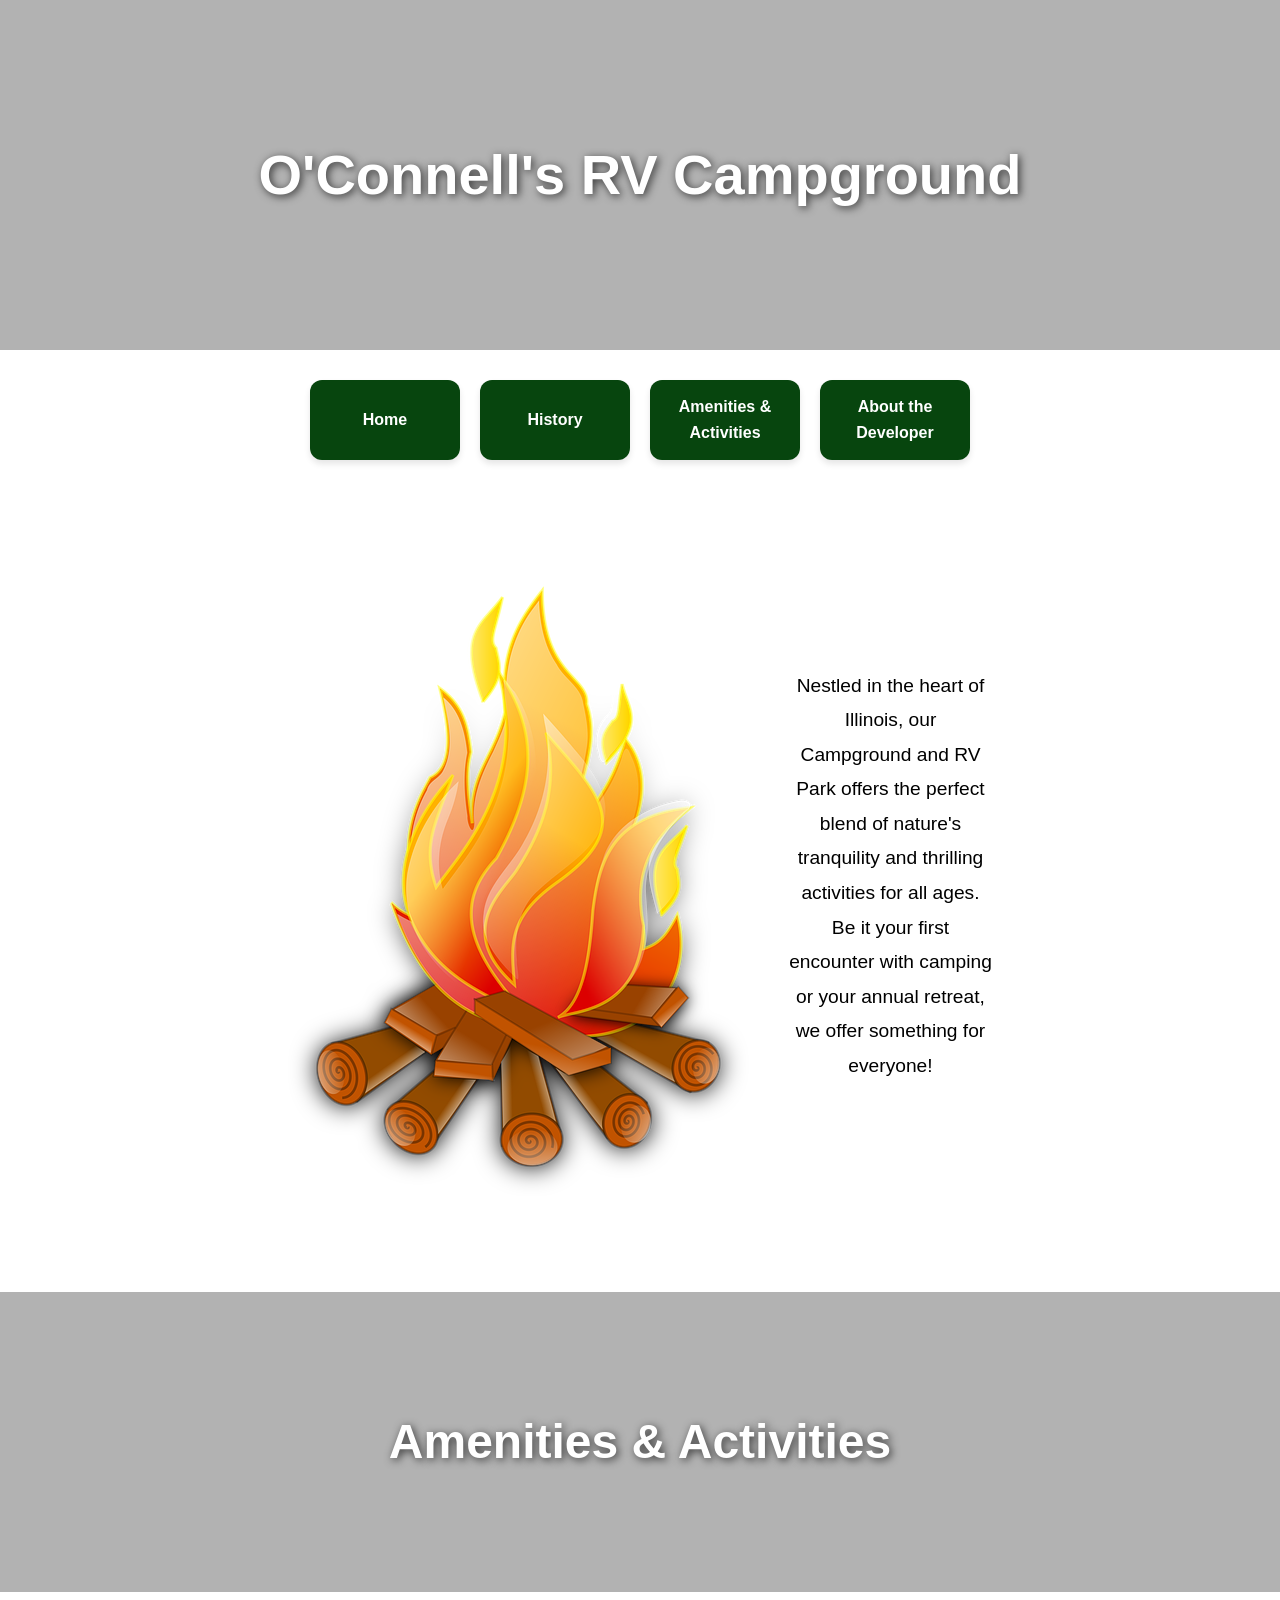
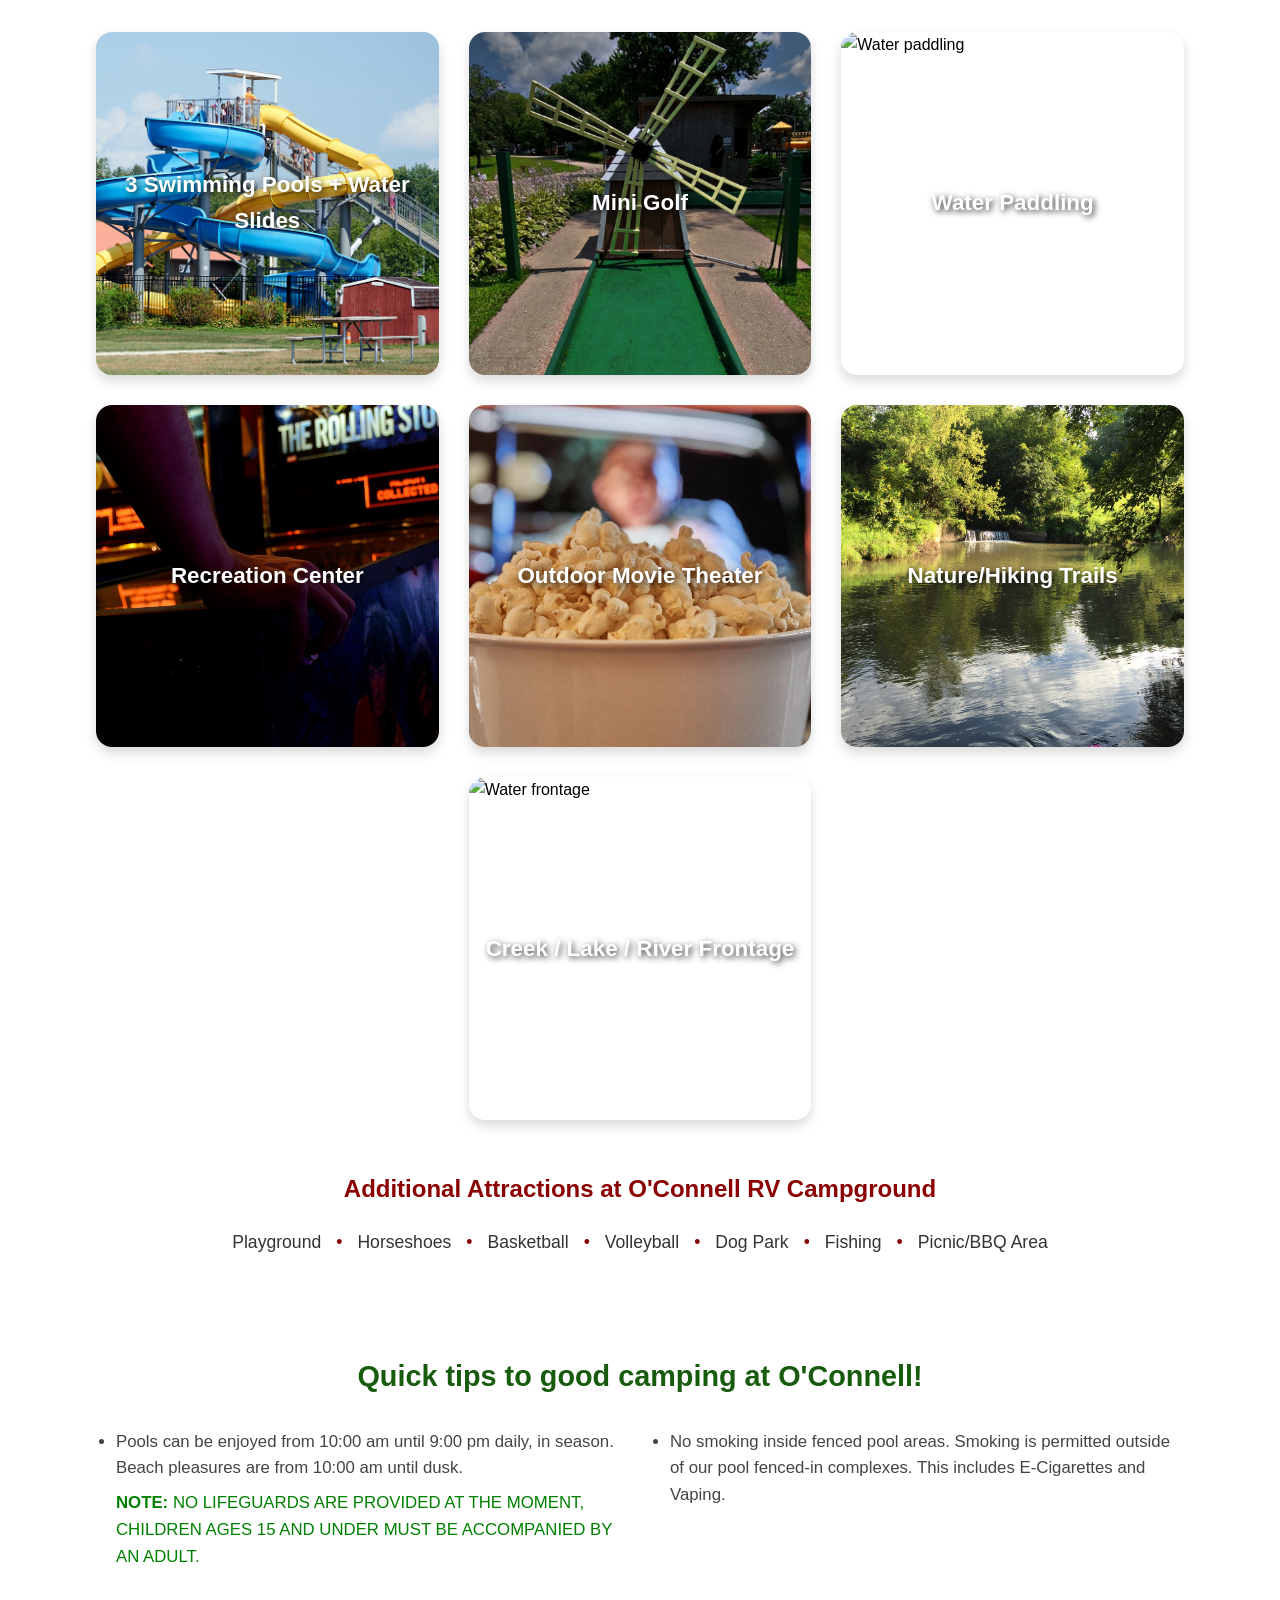
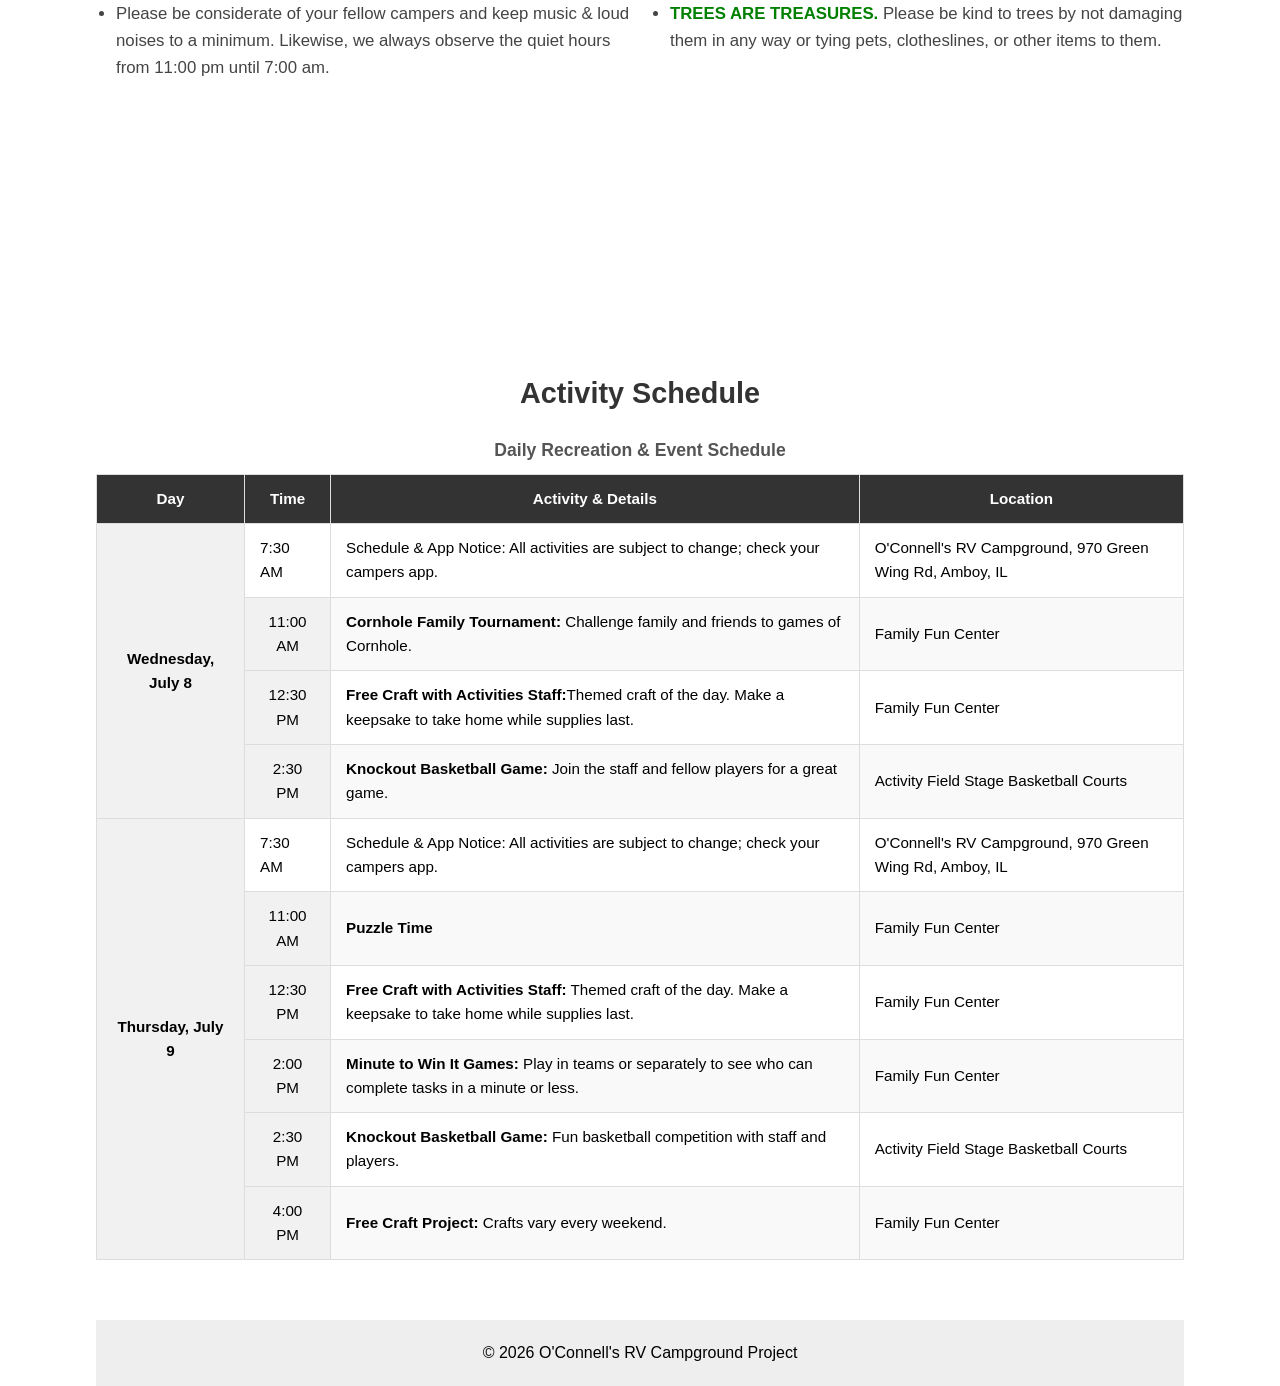
==== index.html/amenities.html @ 4bee03c4 "Fix absolute path for bio image" ====
<!-- 
  Page: Amenities & Activities Page (amenities.html)
  Content: Features a company logo intro, an edge-to-edge panoramic banner 
           titled "Amenities", a grid of square photo-cards showcasing the 
           campground's features, additional attractions, quick tips, and a 
           sample activity schedule table.
  Purpose: Showcases the recreational activities, facilities, rules, and 
           events available for visitors to enjoy during their stay.
-->

<!DOCTYPE html>
<html lang="en">
<head>
    <meta charset="UTF-8">
    <title>O'Connell's RV Campground | Amenities & Activities</title>
    <link rel="stylesheet" href="css/reset.css">
    <link rel="stylesheet" href="css/styles.css">
</head>

<body>
    <header class="pano-header">
        <div class="pano-overlay">
            <h1>O'Connell's RV Campground</h1>
        </div>
    </header>
    <nav class="pano-nav">
        <ul>
            <li><a href="index.html">Home</a></li>
            <li><a href="history.html">History</a></li>
            <li><a href="amenities.html">Amenities & Activities</a></li>
            <li><a href="bio.html">About the Developer</a></li>
        </ul>
    </nav>

    <main class="amenities-content">
        <section class="intro-grid">
            <div class="logo-placeholder">
                <img src="/Images/logo.PNG" alt="O'Connell's Logo">
            </div>
            <div class="intro-text">
                <p>Nestled in the heart of Illinois, our Campground and RV Park offers the perfect blend of nature's tranquility and thrilling activities for all ages. Be it your first encounter with camping or your annual retreat, we offer something for everyone!</p>
            </div>
        </section>
    </main>

        <section class="pano-banner-section">
            <div class="pano-banner-overlay">
                <h2>Amenities & Activities</h2>
            </div>
        </section>

        <div class="amenities-grid">
            <!-- Item 1 -->
            <div class="amenity-card">
                <img src="/Images/pools.JPG" alt="Swimming pools and water slides">
                <div class="amenity-overlay">
                    <h3>3 Swimming Pools + Water Slides</h3>
                </div>
            </div>

            <!-- Item 2 -->
            <div class="amenity-card">
                <img src="/Images/golf.JPG" alt="Mini golf course">
                <div class="amenity-overlay">
                    <h3>Mini Golf</h3>
                </div>
            </div>

            <!-- Item 3 -->
            <div class="amenity-card">
                <img src="/Images/paddling.JPG" alt="Water paddling">
                <div class="amenity-overlay">
                    <h3>Water Paddling</h3>
                </div>
            </div>

            <!-- Item 4 -->
            <div class="amenity-card">
                <img src="/Images/recreation.JPG" alt="Recreation center">
                <div class="amenity-overlay">
                    <h3>Recreation Center</h3>
                </div>
            </div>

            <!-- Item 5 -->
            <div class="amenity-card">
                <img src="/Images/theater.JPG" alt="Outdoor movie theater">
                <div class="amenity-overlay">
                    <h3>Outdoor Movie Theater</h3>
                </div>
            </div>

            <!-- Item 6 -->
            <div class="amenity-card">
                <img src="/Images/trails.JPG" alt="Hiking trails">
                <div class="amenity-overlay">
                    <h3>Nature/Hiking Trails</h3>
                </div>
            </div>

            <!-- Item 7 (Last item: centered nicely on its own or balanced) -->
            <div class="amenity-card amenity-last">
                <img src="/Images/waterfront.JPG" alt="Water frontage">
                <div class="amenity-overlay">
                    <h3>Creek / Lake / River Frontage</h3>
                </div>
            </div>
        </div>

        <h3 class="additional-heading">Additional Attractions at O'Connell RV Campground</h3>
        <ul class="additional-list">
            <li>Playground</li>
            <li>Horseshoes</li>
            <li>Basketball</li>
            <li>Volleyball</li>
            <li>Dog Park</li>
            <li>Fishing</li>
            <li>Picnic/BBQ Area</li>
        </ul>
        <h3 class="tips-heading">Quick tips to good camping at O'Connell!</h3>
        <ul class="tips-list">
            <li>
                Pools can be enjoyed from 10:00 am until 9:00 pm daily, in season. Beach pleasures are from 10:00 am until dusk. 
                <span class="green-note"><strong>NOTE:</strong> NO LIFEGUARDS ARE PROVIDED AT THE MOMENT, CHILDREN AGES 15 AND UNDER MUST BE ACCOMPANIED BY AN ADULT.</span>
            </li>
            <li>
                No smoking inside fenced pool areas. Smoking is permitted outside of our pool fenced-in complexes. This includes E-Cigarettes and Vaping.
            </li>
            <li>
                Please be considerate of your fellow campers and keep music & loud noises to a minimum. Likewise, we always observe the quiet hours from 11:00 pm until 7:00 am.
            </li>
            <li>
                <span class="green-tree-note">TREES ARE TREASURES.</span> Please be kind to trees by not damaging them in any way or tying pets, clotheslines, or other items to them.
            </li>
        </ul>
        <h3 class="table-heading">Activity Schedule</h3>
        <table class="schedule-table">
            <caption>Daily Recreation & Event Schedule</caption>
            <thead>
                <tr>
                    <th>Day</th>
                    <th>Time</th>
                    <th>Activity & Details</th>
                    <th>Location</th>
                </tr>
            </thead>
            <tbody>
                <tr>
                    <td rowspan="4"><strong>Wednesday, July 8</strong></td>
                    <td>7:30 AM</td>
                    <td>Schedule & App Notice: All activities are subject to change; check your campers app.</td>
                    <td>O'Connell's RV Campground, 970 Green Wing Rd, Amboy, IL</td>
                </tr>
                <tr>
                    <td>11:00 AM</td>
                    <td><strong>Cornhole Family Tournament:</strong> Challenge family and friends to games of Cornhole.</td>
                    <td>Family Fun Center</td>
                </tr>
                <tr>
                    <td>12:30 PM</td>
                    <td><strong>Free Craft with Activities Staff:</strong>Themed craft of the day. Make a keepsake to take home while supplies last. </td>
                    <td>Family Fun Center</td>
                </tr>
                <tr>
                    <td>2:30 PM</td>
                    <td><strong>Knockout Basketball Game:</strong> Join the staff and fellow players for a great game.</td>
                    <td>Activity Field Stage Basketball Courts</td>
                </tr>
                <tr>
                    <td rowspan="6"><strong>Thursday, July 9</strong></td>
                    <td>7:30 AM</td>
                    <td>Schedule & App Notice: All activities are subject to change; check your campers app.</td>
                    <td>O'Connell's RV Campground, 970 Green Wing Rd, Amboy, IL</td>
                </tr>
                <tr>
                    <td>11:00 AM</td>
                    <td><strong>Puzzle Time</strong></td>
                    <td>Family Fun Center</td>
                </tr>
                <tr>
                    <td>12:30 PM</td>
                    <td><strong>Free Craft with Activities Staff:</strong> Themed craft of the day. Make a keepsake to take home while supplies last.</td>
                    <td>Family Fun Center</td>
                </tr>
                <tr>
                    <td>2:00 PM</td>
                    <td><strong>Minute to Win It Games:</strong> Play in teams or separately to see who can complete tasks in a minute or less.</td>
                    <td>Family Fun Center</td>
                </tr>
                <tr>
                    <td>2:30 PM</td>
                    <td><strong>Knockout Basketball Game:</strong> Fun basketball competition with staff and players.</td>
                    <td>Activity Field Stage Basketball Courts</td>
                </tr>
                <tr>
                    <td>4:00 PM</td>
                    <td><strong>Free Craft Project:</strong> Crafts vary every weekend.</td>
                    <td>Family Fun Center</td>
                </tr>
            </tbody>
        </table>
    </main>
    <footer>
        <p>&copy; 2026 O'Connell's RV Campground Project</p>
    </footer>
</body>
</html>
---- index.html/css/styles.css ----
/* Custom styles for O'Conenell's RV Site */
body {
    margin: 0;
    font-family: Arial, sans-serif;
    line-height: 1.6;
}

a:link { color: #d35400; text-decoration: none; }
a:visited { color: #8e44ad; text-decoration: none; }
a:hover { text-decoration: underline; color: #e67e22; }

header {
    background: none;
    padding: 0;
}
.pano-header {
    width: 100vw;
    height: 350px;
    margin-left: calc(-50vw + 50%);
    margin-right: calc(-50vw + 50%);
    position: relative;
    background-image: url('./images/nature-panorama.JPG');
    background-size: cover;
    background-position: center;
}
.pano-overlay {
    position: absolute;
    top: 0;
    left: 0;
    width: 100%;
    height: 100%;
    background-color: rgba(0, 0, 0, 0.3); 
    display: flex;
    align-items: center;
    justify-content: center;
}

.pano-overlay h1 {
    color: #ffffff;
    font-size: 3.5rem;
    font-weight: bold;
    text-shadow: 2px 2px 8px rgba(0, 0, 0, 0.7);
    margin: 0;
    text-align: center;
}
.pano-nav {
    margin-top: 30px;
    margin-bottom: 40px;
}
.pano-nav ul {
    list-style: none;
    padding: 0;
    margin: 0;
    display: flex;
    justify-content: center;
    gap: 20px;
    flex-wrap: wrap;
}
.pano-nav ul li a {
    display: flex;
    align-items: center;
    justify-content: center;
    width: 150px;           
    height: 80px;          
    background-color: #07450e; 
    color: #ffffff;
    font-weight: bold;
    text-align: center;
    border-radius: 12px;
    padding: 10px;
    transition: background-color 0.3s ease;
    box-shadow: 0 4px 6px rgba(0,0,0,0.1);
}
.pano-nav ul li a:hover {
    background-color: #d35400;
    text-decoration: none;
}

main { padding: 20x; }

.home-content {
    margin-left: 1in;
    margin-right: 1in;
    margin-top: 40px;
    margin-bottom: 60px;
}
.home-grid {
    display: flex;
    align-items: flex-start;
    justify-content: space-between;
    gap: 40px;
}
.video-container {
    flex: 1;
    max-width: 500px;
}
.video-container video {
    width: 100%;
    height: auto;
    border-radius: 8px;
    box-shadow: 0 4px 8px rgba(0,0,0,0.1);
}

.home-text-content {
    flex: 1.2;
}
.home-text-content h2 {
    text-align: left;
    font-size: 1.8rem;
    font-weight: bold;
    color: #165209;
    margin-top: 0;
    margin-bottom: 15px;
}

.home-text-content p {
    text-align: left;
    font-size: 1.1rem;
    line-height: 1.7;
    color: #444;
    margin-bottom: 30px;
}

footer {
    background: #eee;
    text-align: center;
    padding: 20px;
    margin-top: 50px;
}

h1, h2, h3, p {
    text-align: 
    center;
}
body {
    margin-left: 1in;
    margin-right: 1in;
}

main, .history-content, .amenities-content, .bio-content {
    margin-left: 1in;
    margin-right: 1in;
    margin-top: 50px;
    margin-bottom: 50px;
}

.hero-section {
    width: 100vw;
    height: 100vh;
    overflow: hidden;
}
.hero-section img {
    width: 100%;
    height: 100%;
    object-fit: cover;
}
.hero-section {
    width: 100vw;
    height: 100vh;
    margin-left: calc(-50vw + 50%);
    margin-right: calc(-50vw + 50%);
    overflow: hidden;
}
.hero-section img {
    width: 100%;
    height: 100%;
    object-fit: cover;
    display: block;
}



.history-content h2 {
    text-align: center;
    font-size: 2.5rem;
    font-weight: bold;
    margin-top: 40px;
    margin-bottom: 20px;
}
.history-content p {
    text-align: left;   
    margin-left: 1in; 
    margin-right: 1in;
    margin-bottom: 20px;
    font-size: 1.1rem;
    line-height: 1.6;
}


.intro-grid {
    display: flex;
    align-items: center;
    justify-content: space-between;
    margin: 1in 1in 1in 1in;
    gap: 40px;
}
.logo-container {
    flex: 1;
}
.logo-container img {
    width: 50%;
    max-width: 50px;
    height: auto;
    display: block;
    margin: 0 auto;
}
.intro-text {
    flex: 2;
}
.intro-text p {
    text-align: center;
    font-size: 1.2rem;
    line-height: 1.8;
}
.pano-banner-section {
    width: 100vw;
    height: 300px;
    margin-left: calc(-50vw + 50%);
    margin-right: calc(-50vw + 50%);
    margin-top: 40px;
    margin-bottom: 40px;
    position: relative;
    background-image: url('./images/cabin-panorama.JPG');
    background-size: cover;
    background-position: center;
}
.pano-banner-overlay {
    position: absolute;
    top: 0;
    left: 0;
    width: 100%;
    height: 100%;
    background-color: rgba(0, 0, 0, 0.3);
    display: flex;
    align-items: center;
    justify-content: center;
}
.pano-banner-overlay h2 {
    color: #ffffff;
    font-size: 3rem;
    font-weight: bold;
    text-shadow: 2px 2px 8px rgba(0, 0, 0, 0.7);
    margin: 0;
    text-align: center;
}

.amenities-grid {
    display: grid;
    grid-template-columns: repeat(3, 1fr);
    gap: 30px;
    margin-bottom: 50px;
}
.amenity-card {
    position: relative;
    width: 100%;
    aspect-ratio: 1 / 1; 
    border-radius: 16px;
    overflow: hidden;
    box-shadow: 0 6px 12px rgba(0, 0, 0, 0.15);
    transition: transform 0.3s ease;
}
.amenity-card img {
    width: 100%;
    height: 100%;
    object-fit: cover;
    display: block;
}
.amenity-overlay {
    position: absolute;
    top: 0;
    left: 0;
    width: 100%;
    height: 100%;
    display: flex;
    align-items: center;
    justify-content: center;
    padding: 15px;
    text-align: center;
}
.amenity-overlay h3 {
    color: #ffffff;
    font-size: 1.4rem;
    font-weight: bold;
    text-shadow: 2px 2px 6px rgba(0, 0, 0, 0.8);
    margin: 0;
}
@media (min-width: 768px) {
    .amenity-last {
        grid-column: 2 / 3;
    }
}


.additional-heading {
    text-align: center;
    color: #8b0000;
    font-size: 1.5rem;
    font-weight: bold;
    margin-top: 50px;
    margin-bottom: 20px;
}
.additional-list {
    display: flex;
    justify-content: center;
    flex-wrap: wrap;
    gap: 15px;
    list-style: none; 
    padding: 0;
    margin-bottom: 1in;
}
.additional-list li:not(:last-child)::after {
    content: "•";
    margin-left: 15px;
    color: #8b0000;
}
.additional-list li {
    font-size: 1.1rem;
    color: #333;
}
.tips-heading {
    text-align: center;
    font-size: 1.8rem;
    font-weight: bold;
    margin-top: 60px;
    margin-bottom: 30px;
    color: #175b0d;
}
.tips-list {
    display: grid;
    grid-template-columns: 1fr 1fr;
    gap: 30px 40px;
    list-style-type: disc;
    padding-left: 20px;
    margin-bottom: 3in;
}
.tips-list li {
    font-size: 1.05rem;
    line-height: 1.6;
    color: #444;
}
.green-note {
    color: #008000;                 
    text-transform: uppercase;      
    display: block;
    margin-top: 8px;
}
.green-tree-note {
    color: #008000;
    font-weight: bold;
    text-transform: uppercase;
}
.table-heading {
    text-align: center;
    font-size: 1.8rem;
    font-weight: bold;
    margin-top: 60px;
    margin-bottom: 20px;
    color: #333;
}
.schedule-table {
    width: 100%;
    border-collapse: collapse;
    margin-bottom: 60px;
    background-color: #fff;
    font-size: 0.95rem;
    text-align: left;
}
.schedule-table caption {
    font-size: 1.1rem;
    font-weight: bold;
    margin-bottom: 10px;
    color: #555;
}
.schedule-table th, 
.schedule-table td {
    border: 1px solid #ddd;
    padding: 12px 15px;
    vertical-align: middle;
}
.schedule-table th {
    background-color: #333;
    color: white;
    font-weight: bold;
    text-align: center;
}
.schedule-table tbody tr:nth-child(even) {
    background-color: #f9f9f9;
}
.schedule-table td:first-child {
    text-align: center;
    background-color: #f1f1f1;
}
.bio-content {
    margin-left: 1in;
    margin-right: 1in;
    margin-top: 2in;
    margin-bottom: 2in;
}
.developer-grid {
    display: flex;
    align-items: center;
    justify-content: space-between;
    gap: 50px;
}
.developer-photo {
    flex: 1;
}
.developer-photo img {
    width: 100%;
    max-width: 350px;
    height: auto;
    border-radius: 20px;
    object-fit: cover;
    display: block;
    margin: 0 auto;
    box-shadow: 0 6px 12px rgba(0, 0, 0, 0.15);
}
.developer-text {
    flex: 1.5;
}
.developer-text h2 {
    text-align: left;
    font-size: 1.8rem;
    font-weight: bold;
    margin-bottom: 20px;
    color: #333;
}
.developer-text p {
    text-align: left;
    font-size: 1.1rem;
    line-height: 1.7;
    margin-bottom: 20px;
    color: #444;
}
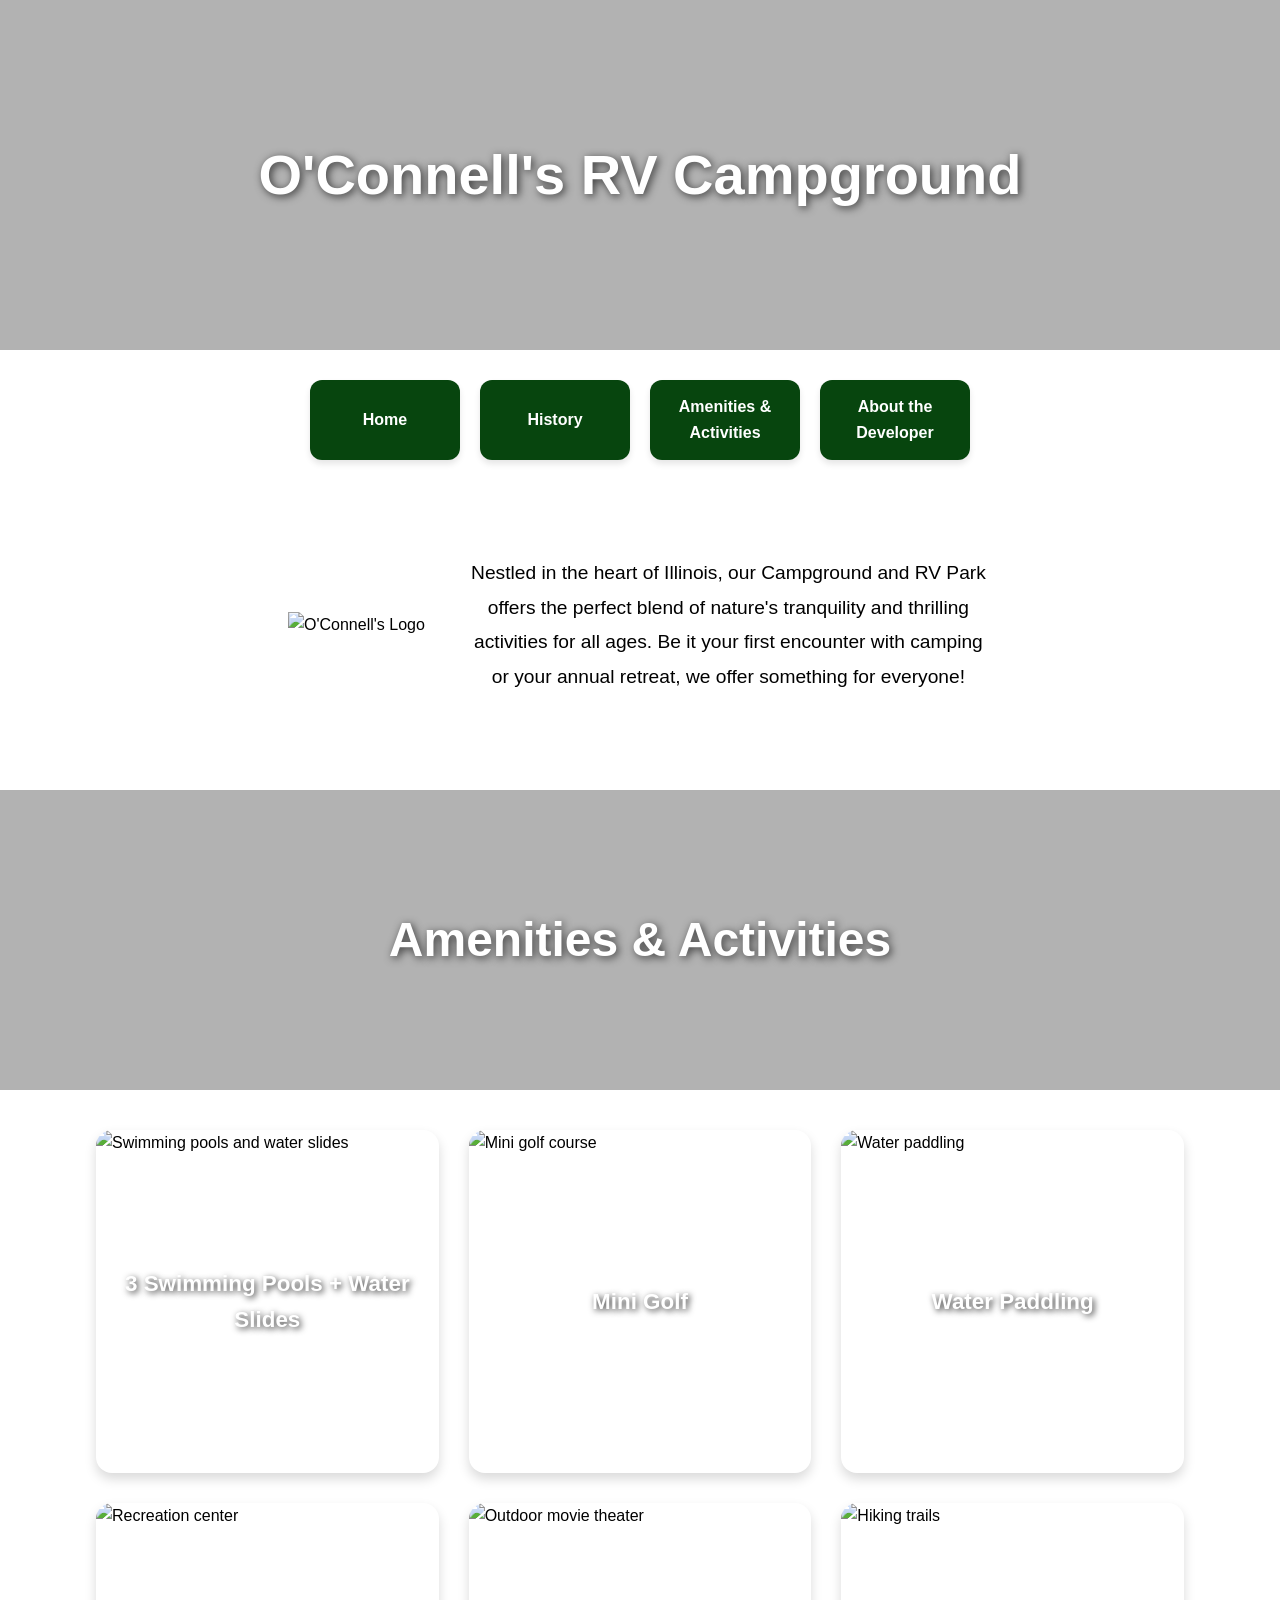
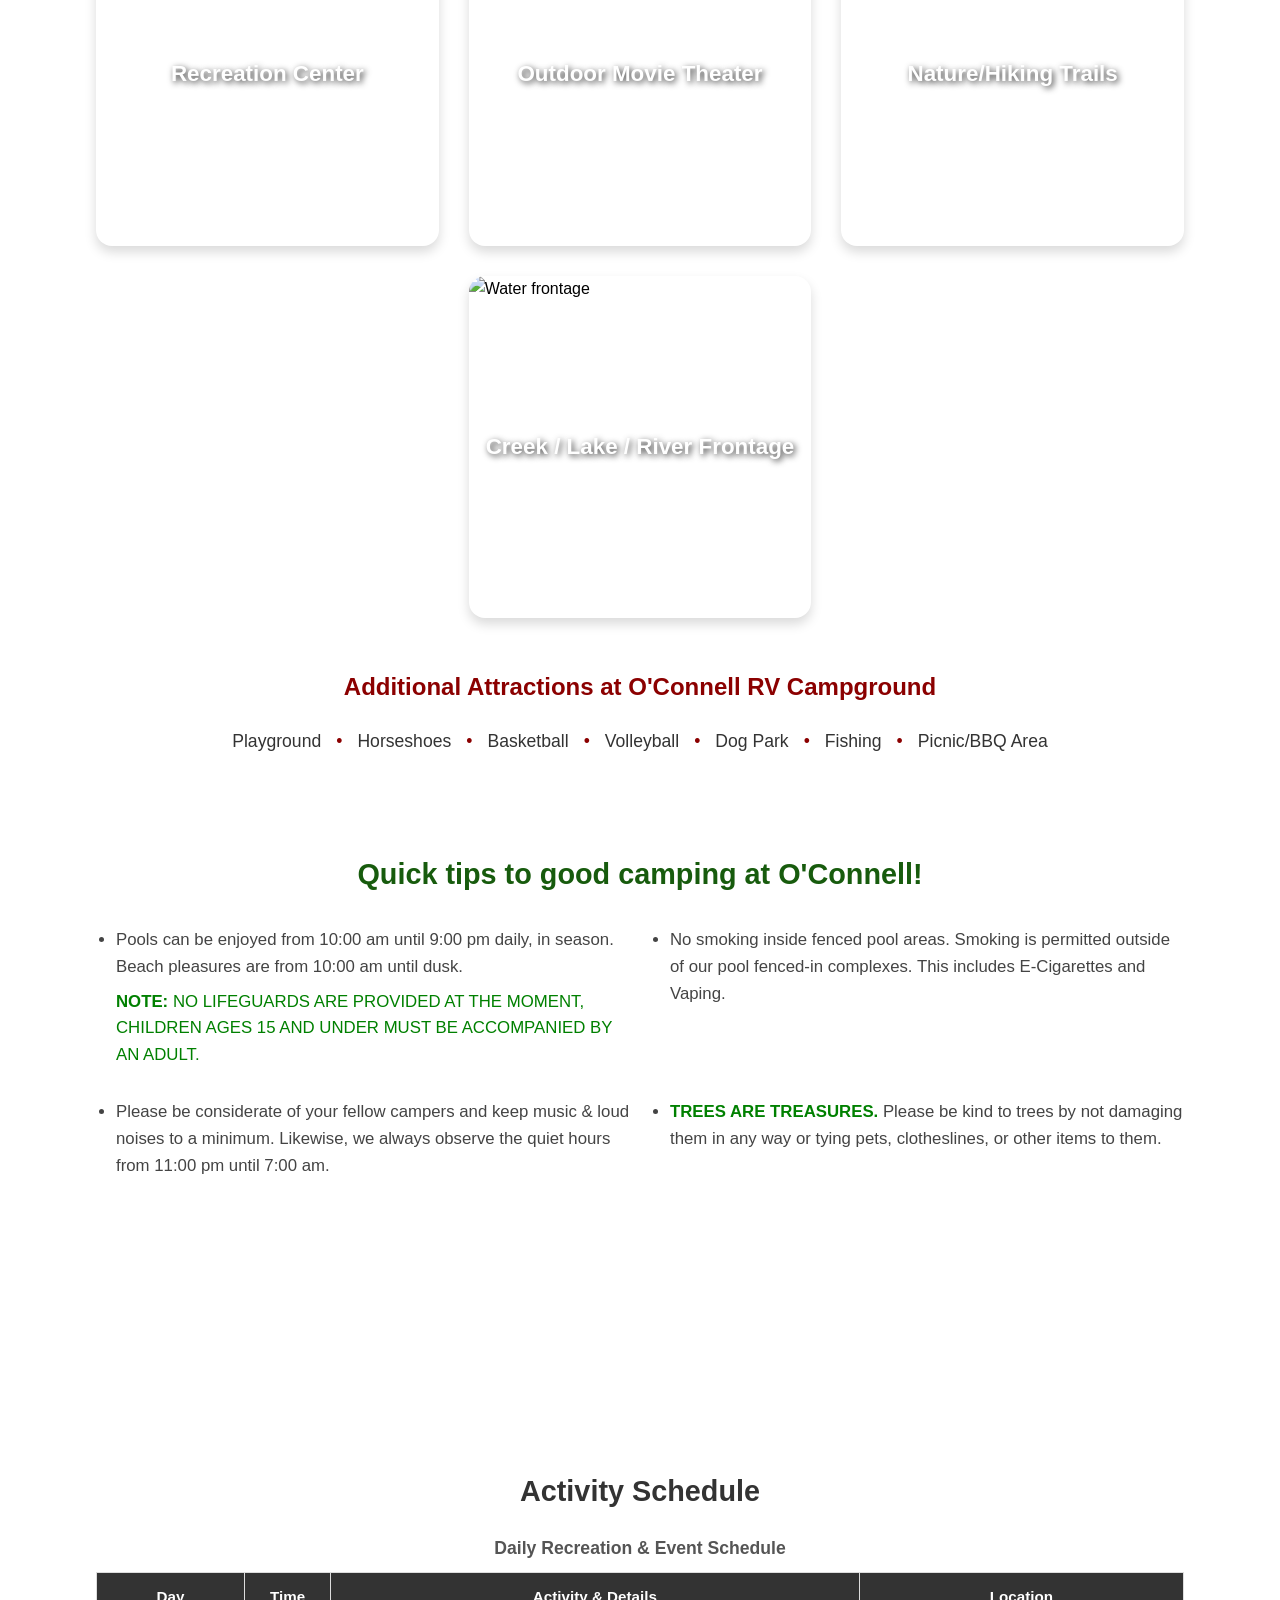
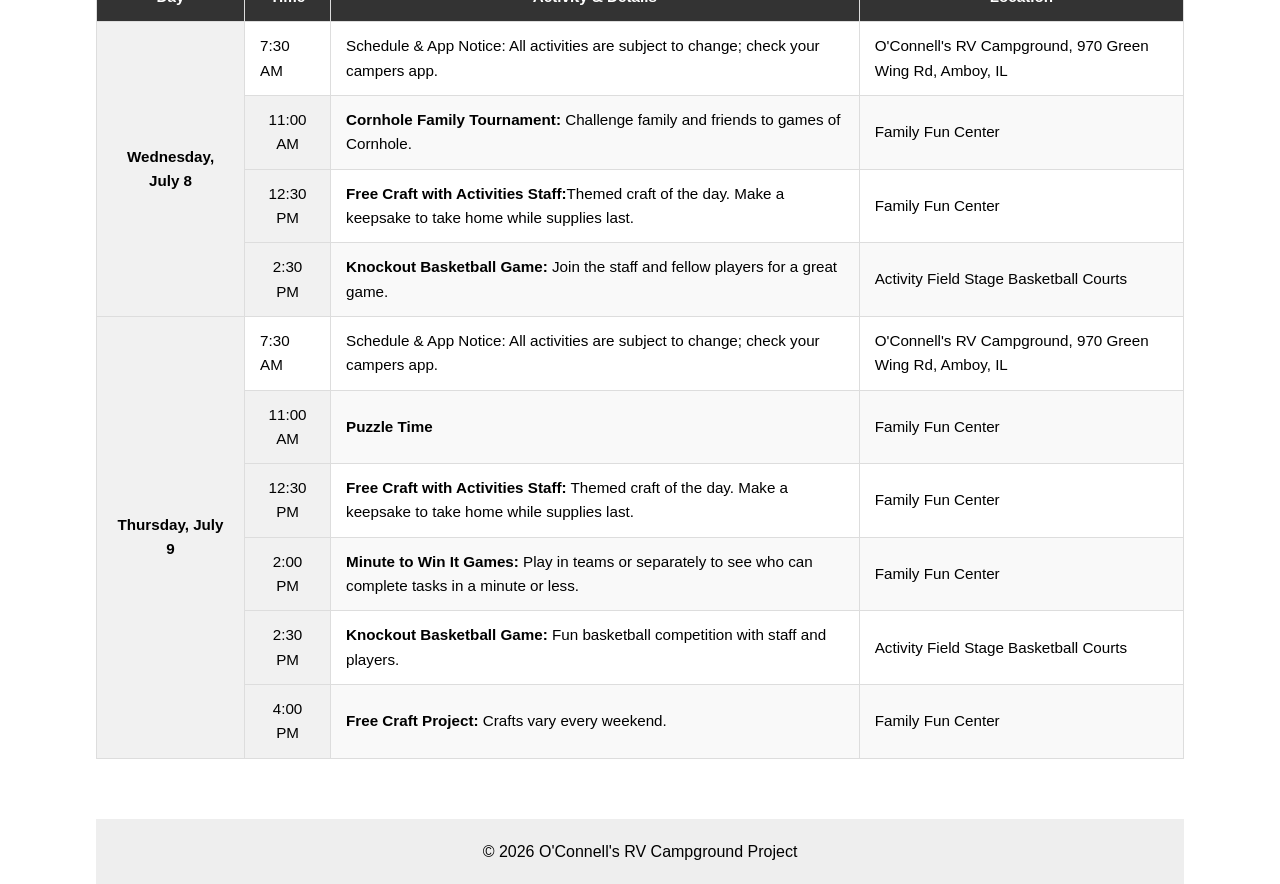
==== commit 0adf28ff: "Remove leading slashes from image paths for GitHub Pages" ====
--- a/index.html/amenities.html
+++ b/index.html/amenities.html
@@ -35,7 +35,7 @@
     <main class="amenities-content">
         <section class="intro-grid">
             <div class="logo-placeholder">
-                <img src="/Images/logo.PNG" alt="O'Connell's Logo">
+                <img src="Images/logo.PNG" alt="O'Connell's Logo">
             </div>
             <div class="intro-text">
                 <p>Nestled in the heart of Illinois, our Campground and RV Park offers the perfect blend of nature's tranquility and thrilling activities for all ages. Be it your first encounter with camping or your annual retreat, we offer something for everyone!</p>
@@ -52,7 +52,7 @@
         <div class="amenities-grid">
             <!-- Item 1 -->
             <div class="amenity-card">
-                <img src="/Images/pools.JPG" alt="Swimming pools and water slides">
+                <img src="Images/pools.JPG" alt="Swimming pools and water slides">
                 <div class="amenity-overlay">
                     <h3>3 Swimming Pools + Water Slides</h3>
                 </div>
@@ -60,7 +60,7 @@
 
             <!-- Item 2 -->
             <div class="amenity-card">
-                <img src="/Images/golf.JPG" alt="Mini golf course">
+                <img src="Images/golf.JPG" alt="Mini golf course">
                 <div class="amenity-overlay">
                     <h3>Mini Golf</h3>
                 </div>
@@ -68,7 +68,7 @@
 
             <!-- Item 3 -->
             <div class="amenity-card">
-                <img src="/Images/paddling.JPG" alt="Water paddling">
+                <img src="Images/paddling.JPG" alt="Water paddling">
                 <div class="amenity-overlay">
                     <h3>Water Paddling</h3>
                 </div>
@@ -76,7 +76,7 @@
 
             <!-- Item 4 -->
             <div class="amenity-card">
-                <img src="/Images/recreation.JPG" alt="Recreation center">
+                <img src="Images/recreation.JPG" alt="Recreation center">
                 <div class="amenity-overlay">
                     <h3>Recreation Center</h3>
                 </div>
@@ -84,7 +84,7 @@
 
             <!-- Item 5 -->
             <div class="amenity-card">
-                <img src="/Images/theater.JPG" alt="Outdoor movie theater">
+                <img src="Images/theater.JPG" alt="Outdoor movie theater">
                 <div class="amenity-overlay">
                     <h3>Outdoor Movie Theater</h3>
                 </div>
@@ -92,7 +92,7 @@
 
             <!-- Item 6 -->
             <div class="amenity-card">
-                <img src="/Images/trails.JPG" alt="Hiking trails">
+                <img src="Images/trails.JPG" alt="Hiking trails">
                 <div class="amenity-overlay">
                     <h3>Nature/Hiking Trails</h3>
                 </div>
@@ -100,7 +100,7 @@
 
             <!-- Item 7 (Last item: centered nicely on its own or balanced) -->
             <div class="amenity-card amenity-last">
-                <img src="/Images/waterfront.JPG" alt="Water frontage">
+                <img src="Images/waterfront.JPG" alt="Water frontage">
                 <div class="amenity-overlay">
                     <h3>Creek / Lake / River Frontage</h3>
                 </div>
--- a/index.html/css/styles.css
+++ b/index.html/css/styles.css
@@ -220,7 +220,7 @@
     margin-top: 40px;
     margin-bottom: 40px;
     position: relative;
-    background-image: url('./images/cabin-panorama.JPG');
+    background-image: url('../Images/cabin-panorama.JPG');
     background-size: cover;
     background-position: center;
 }
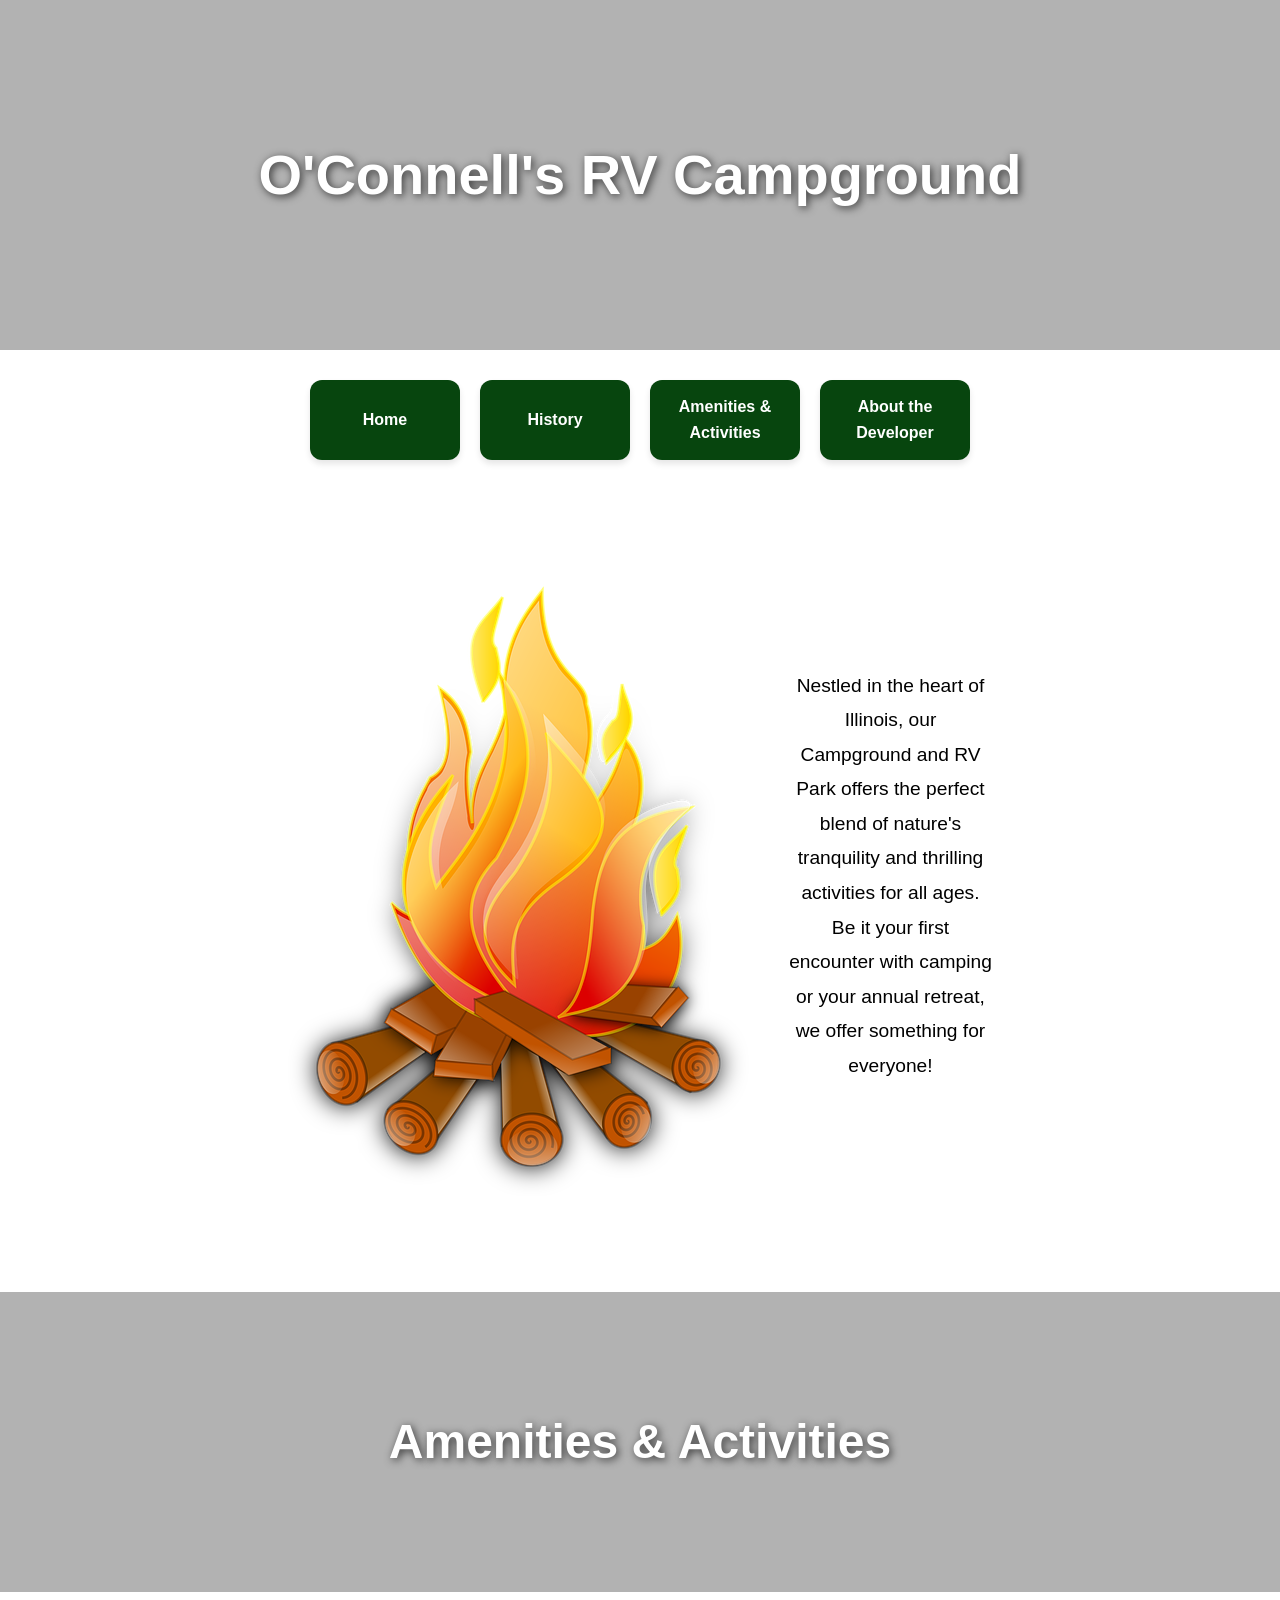
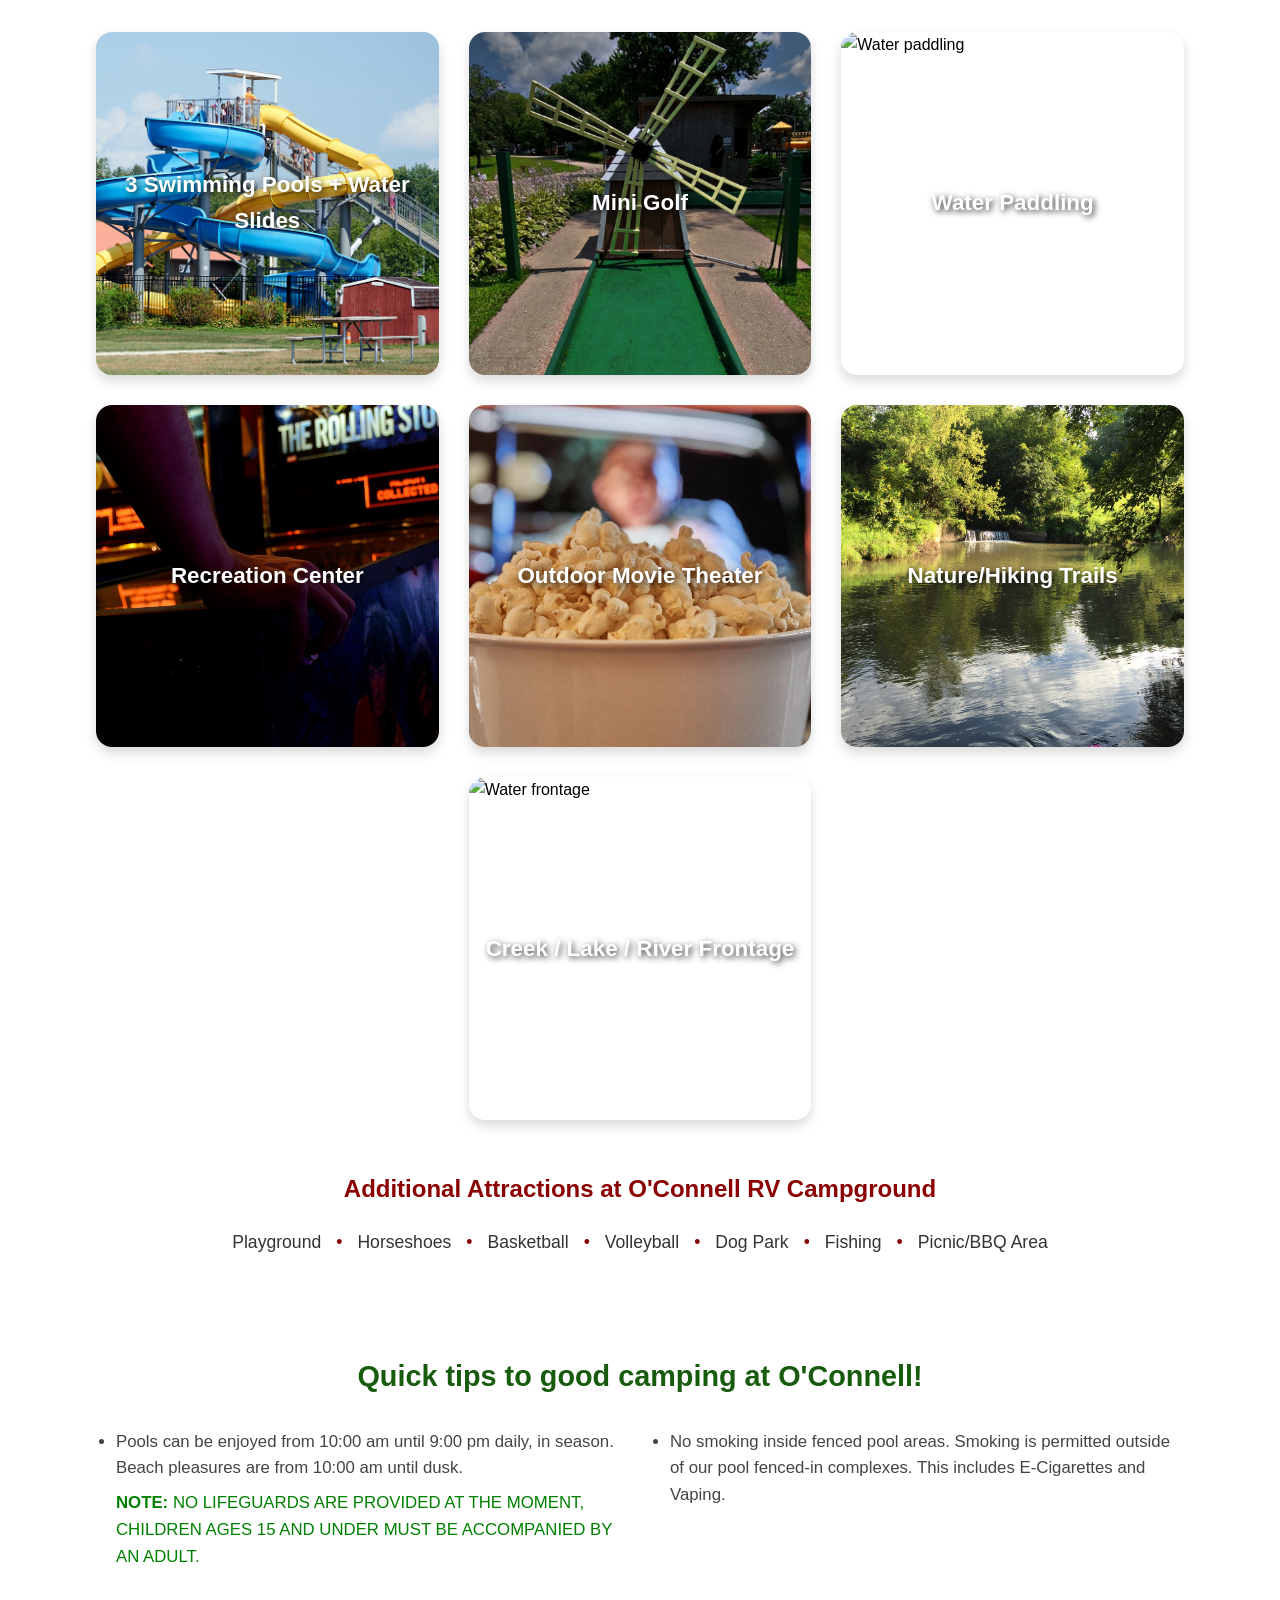
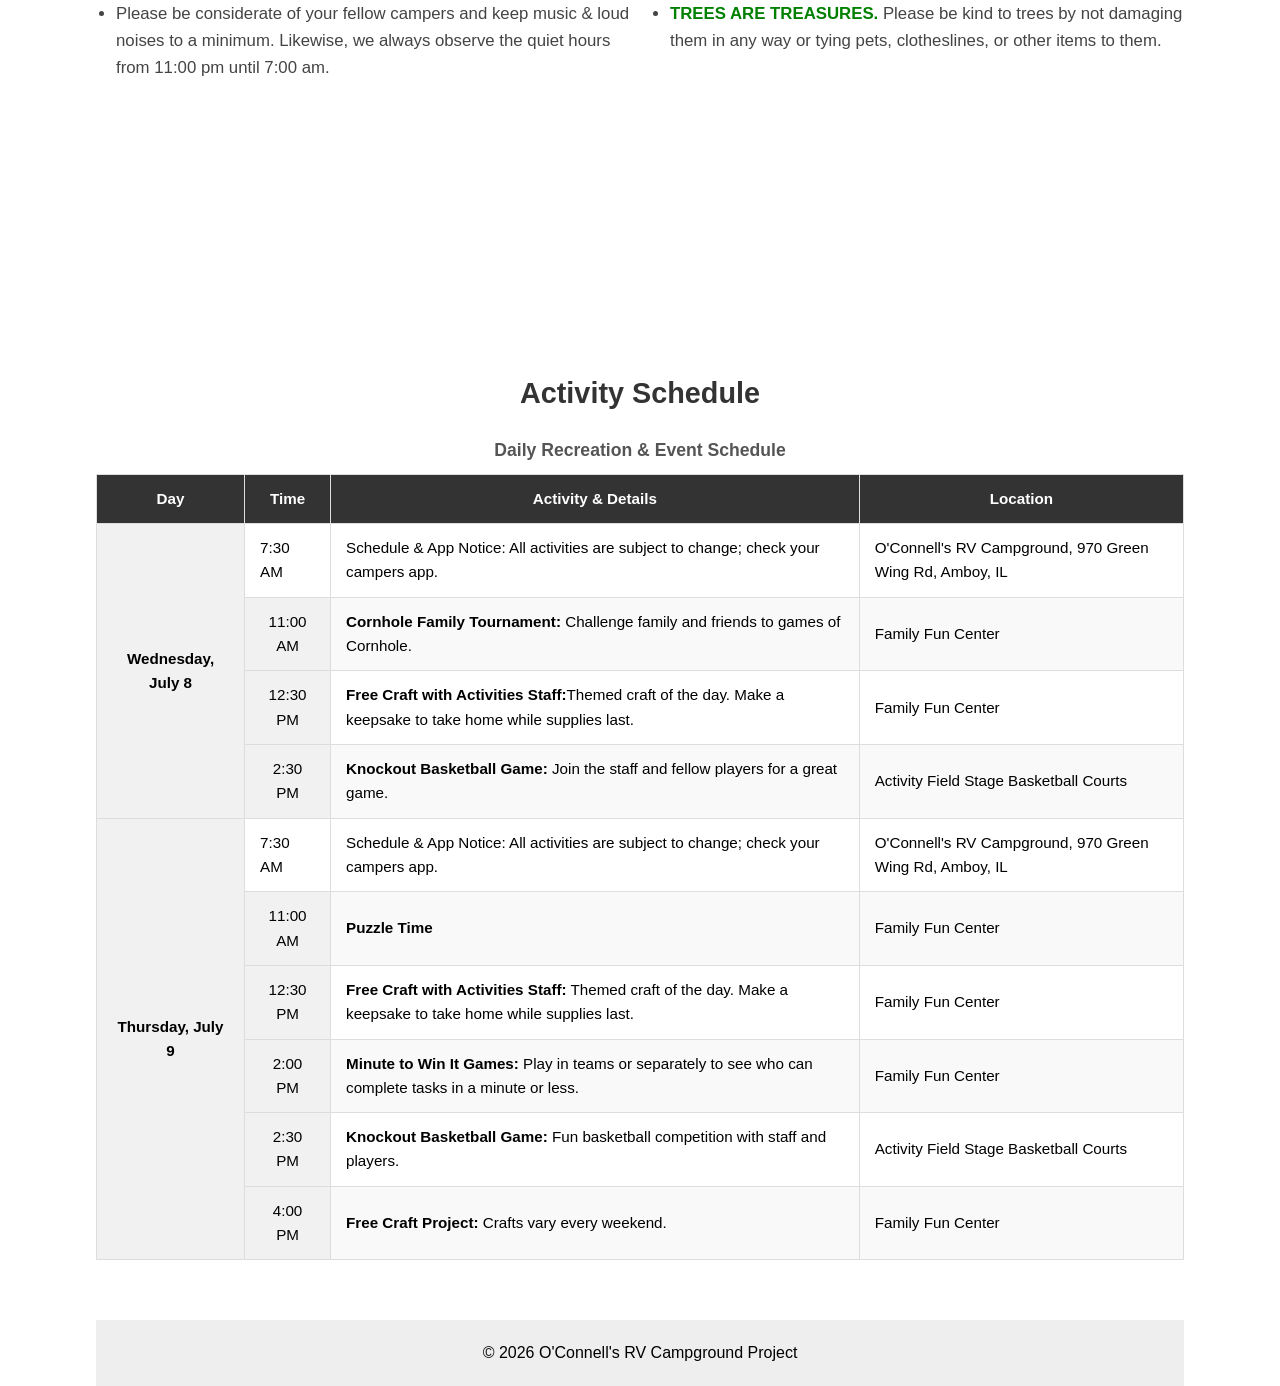
==== commit 6278dc9e: "Fix root relative asset paths with dot-slash" ====
--- a/index.html/amenities.html
+++ b/index.html/amenities.html
@@ -35,7 +35,7 @@
     <main class="amenities-content">
         <section class="intro-grid">
             <div class="logo-placeholder">
-                <img src="Images/logo.PNG" alt="O'Connell's Logo">
+                <img src="./images/logo.PNG" alt="O'Connell's Logo">
             </div>
             <div class="intro-text">
                 <p>Nestled in the heart of Illinois, our Campground and RV Park offers the perfect blend of nature's tranquility and thrilling activities for all ages. Be it your first encounter with camping or your annual retreat, we offer something for everyone!</p>
@@ -52,7 +52,7 @@
         <div class="amenities-grid">
             <!-- Item 1 -->
             <div class="amenity-card">
-                <img src="Images/pools.JPG" alt="Swimming pools and water slides">
+                <img src="./images/pools.JPG" alt="Swimming pools and water slides">
                 <div class="amenity-overlay">
                     <h3>3 Swimming Pools + Water Slides</h3>
                 </div>
@@ -60,7 +60,7 @@
 
             <!-- Item 2 -->
             <div class="amenity-card">
-                <img src="Images/golf.JPG" alt="Mini golf course">
+                <img src="./images/golf.JPG" alt="Mini golf course">
                 <div class="amenity-overlay">
                     <h3>Mini Golf</h3>
                 </div>
@@ -68,7 +68,7 @@
 
             <!-- Item 3 -->
             <div class="amenity-card">
-                <img src="Images/paddling.JPG" alt="Water paddling">
+                <img src="./images/paddling.JPG" alt="Water paddling">
                 <div class="amenity-overlay">
                     <h3>Water Paddling</h3>
                 </div>
@@ -76,7 +76,7 @@
 
             <!-- Item 4 -->
             <div class="amenity-card">
-                <img src="Images/recreation.JPG" alt="Recreation center">
+                <img src="./images/recreation.JPG" alt="Recreation center">
                 <div class="amenity-overlay">
                     <h3>Recreation Center</h3>
                 </div>
@@ -84,7 +84,7 @@
 
             <!-- Item 5 -->
             <div class="amenity-card">
-                <img src="Images/theater.JPG" alt="Outdoor movie theater">
+                <img src="./images/theater.JPG" alt="Outdoor movie theater">
                 <div class="amenity-overlay">
                     <h3>Outdoor Movie Theater</h3>
                 </div>
@@ -92,7 +92,7 @@
 
             <!-- Item 6 -->
             <div class="amenity-card">
-                <img src="Images/trails.JPG" alt="Hiking trails">
+                <img src="./images/trails.JPG" alt="Hiking trails">
                 <div class="amenity-overlay">
                     <h3>Nature/Hiking Trails</h3>
                 </div>
@@ -100,7 +100,7 @@
 
             <!-- Item 7 (Last item: centered nicely on its own or balanced) -->
             <div class="amenity-card amenity-last">
-                <img src="Images/waterfront.JPG" alt="Water frontage">
+                <img src="./images/waterfront.JPG" alt="Water frontage">
                 <div class="amenity-overlay">
                     <h3>Creek / Lake / River Frontage</h3>
                 </div>
--- a/index.html/css/styles.css
+++ b/index.html/css/styles.css
@@ -220,7 +220,7 @@
     margin-top: 40px;
     margin-bottom: 40px;
     position: relative;
-    background-image: url('../Images/cabin-panorama.JPG');
+    background-image: url('./images/cabin-panorama.JPG');
     background-size: cover;
     background-position: center;
 }
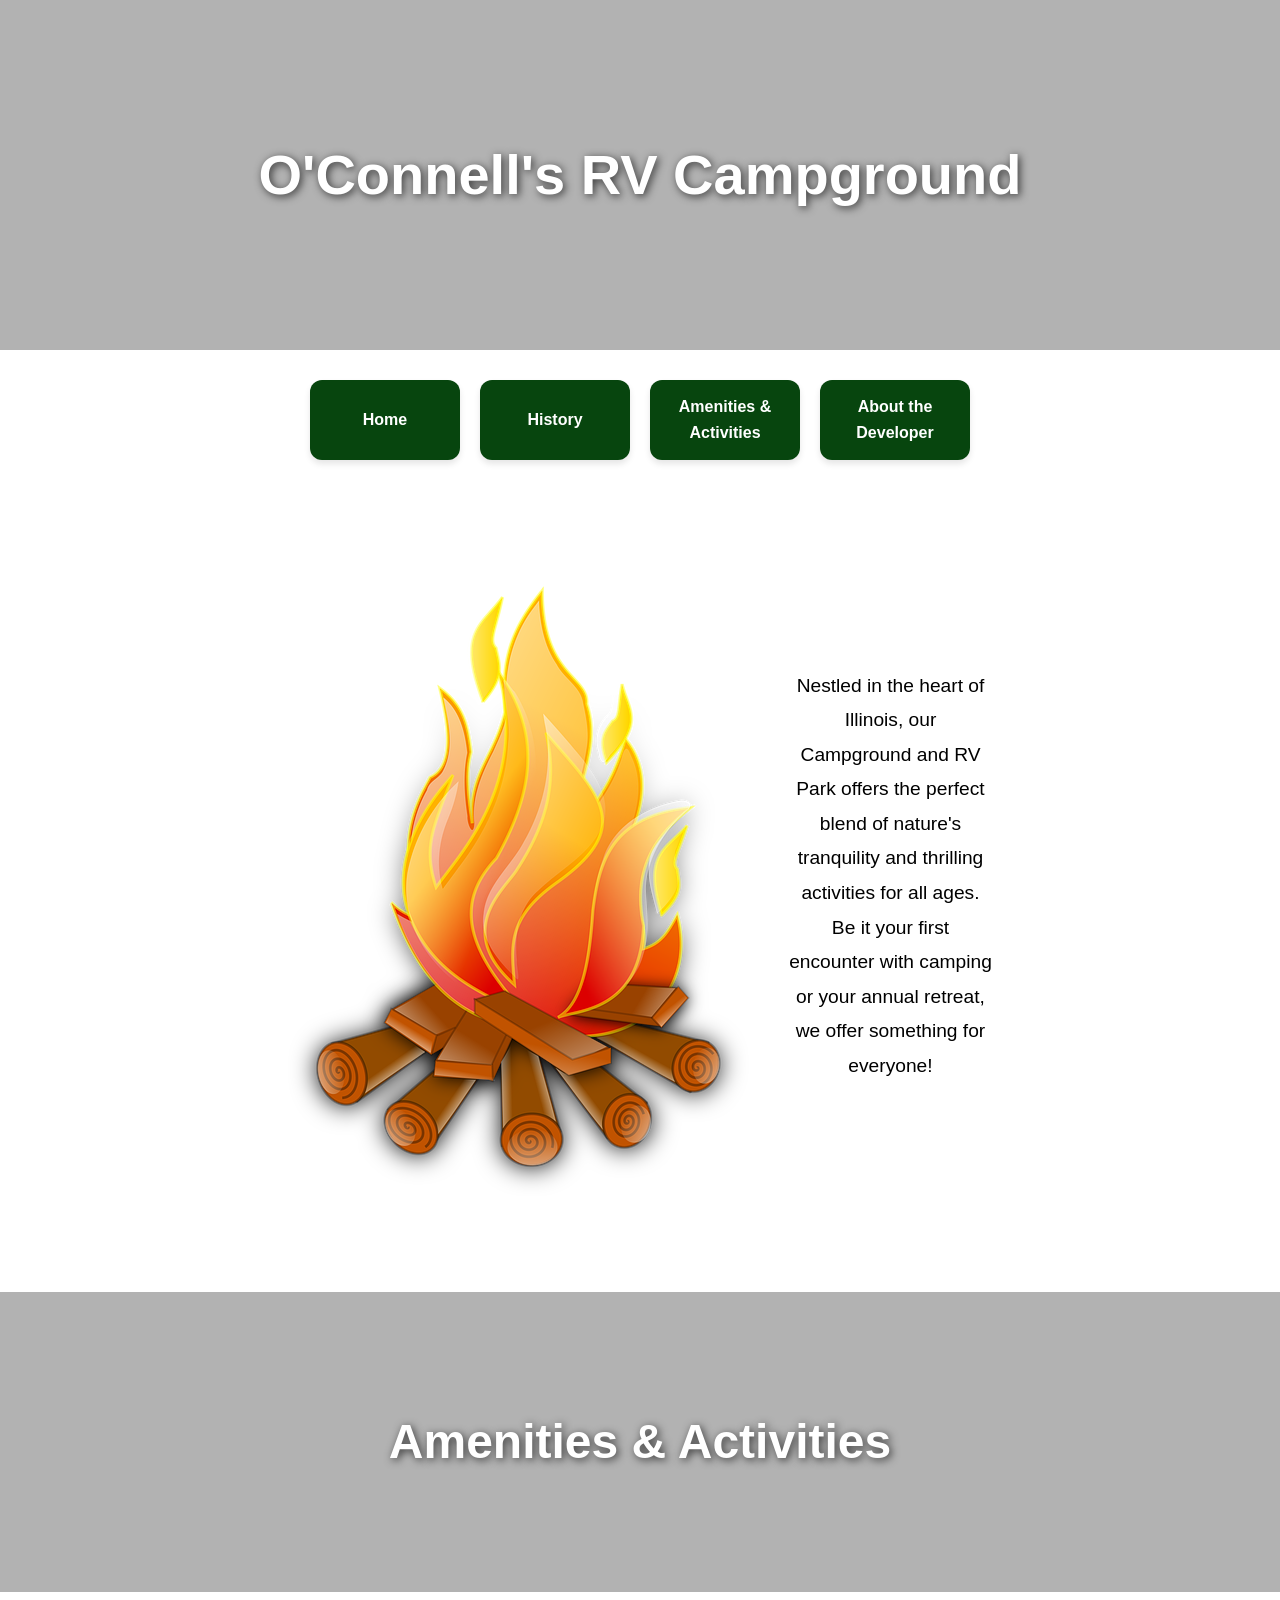
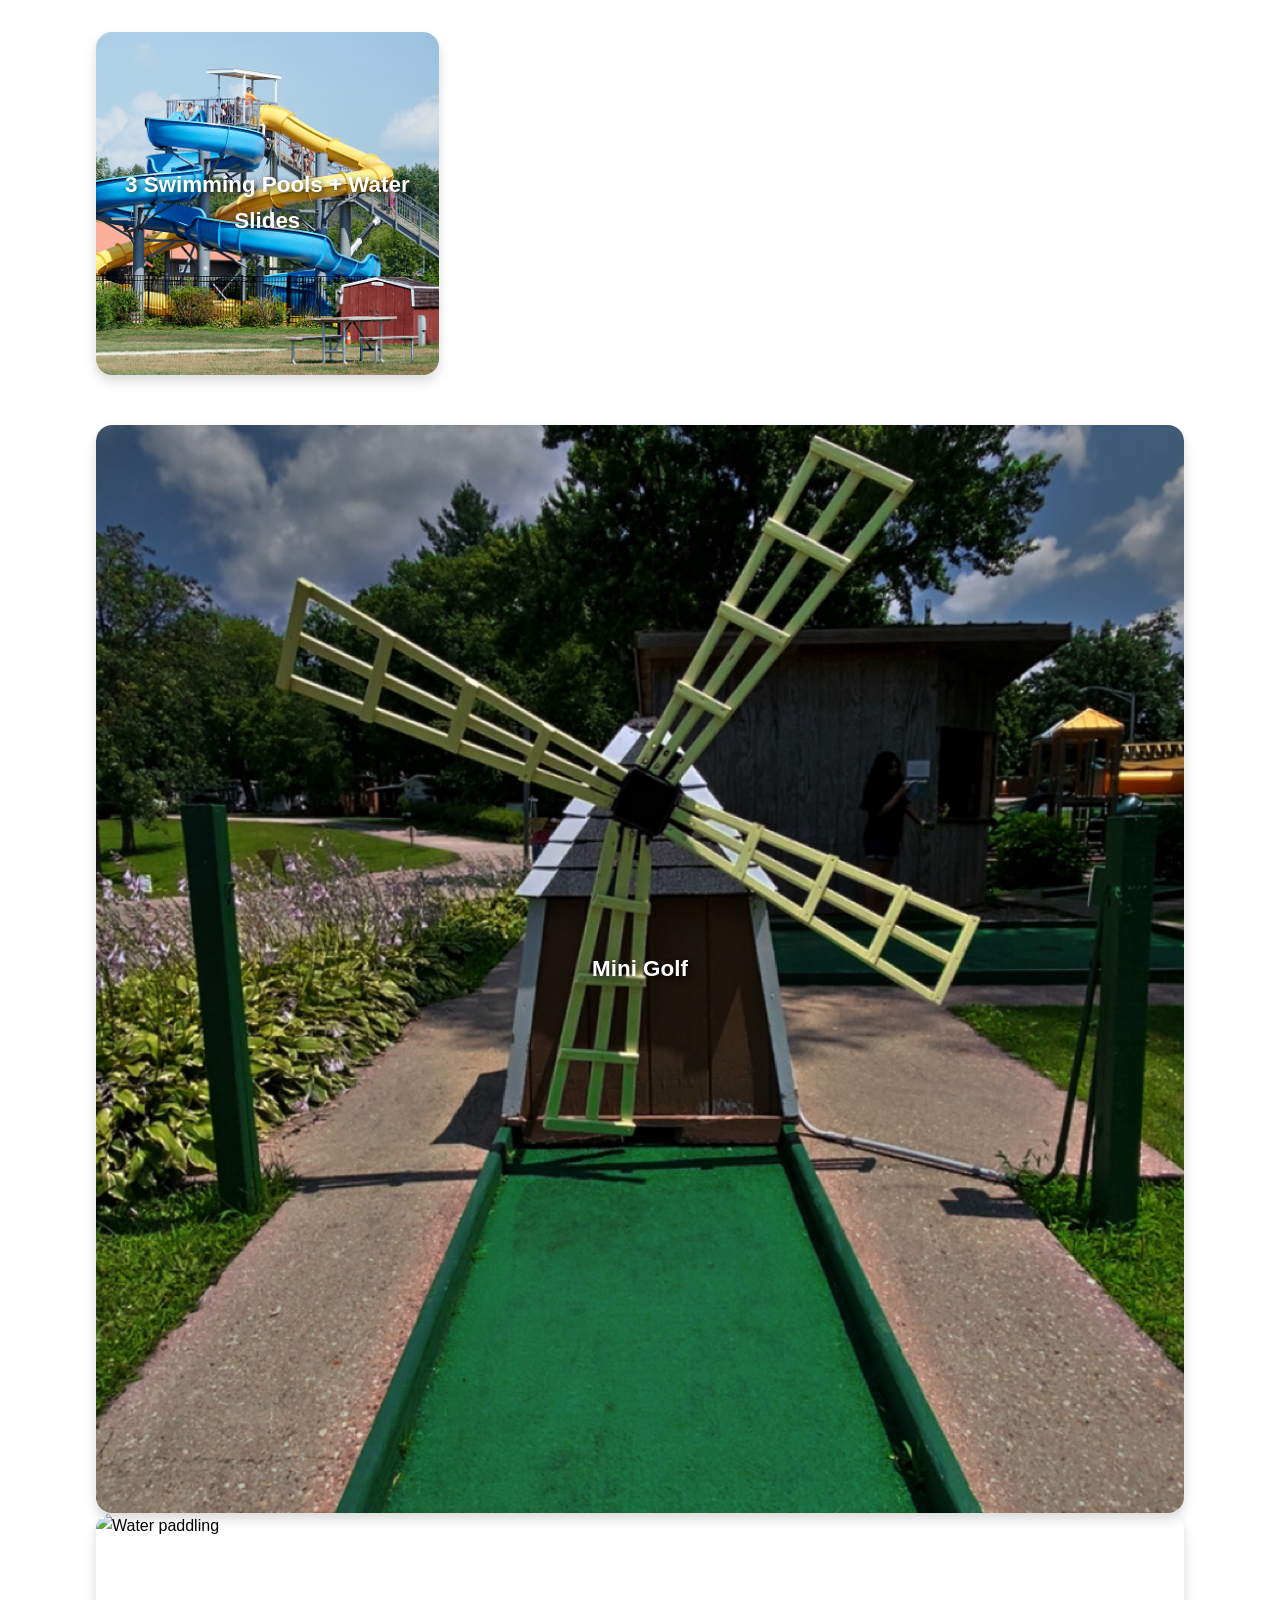
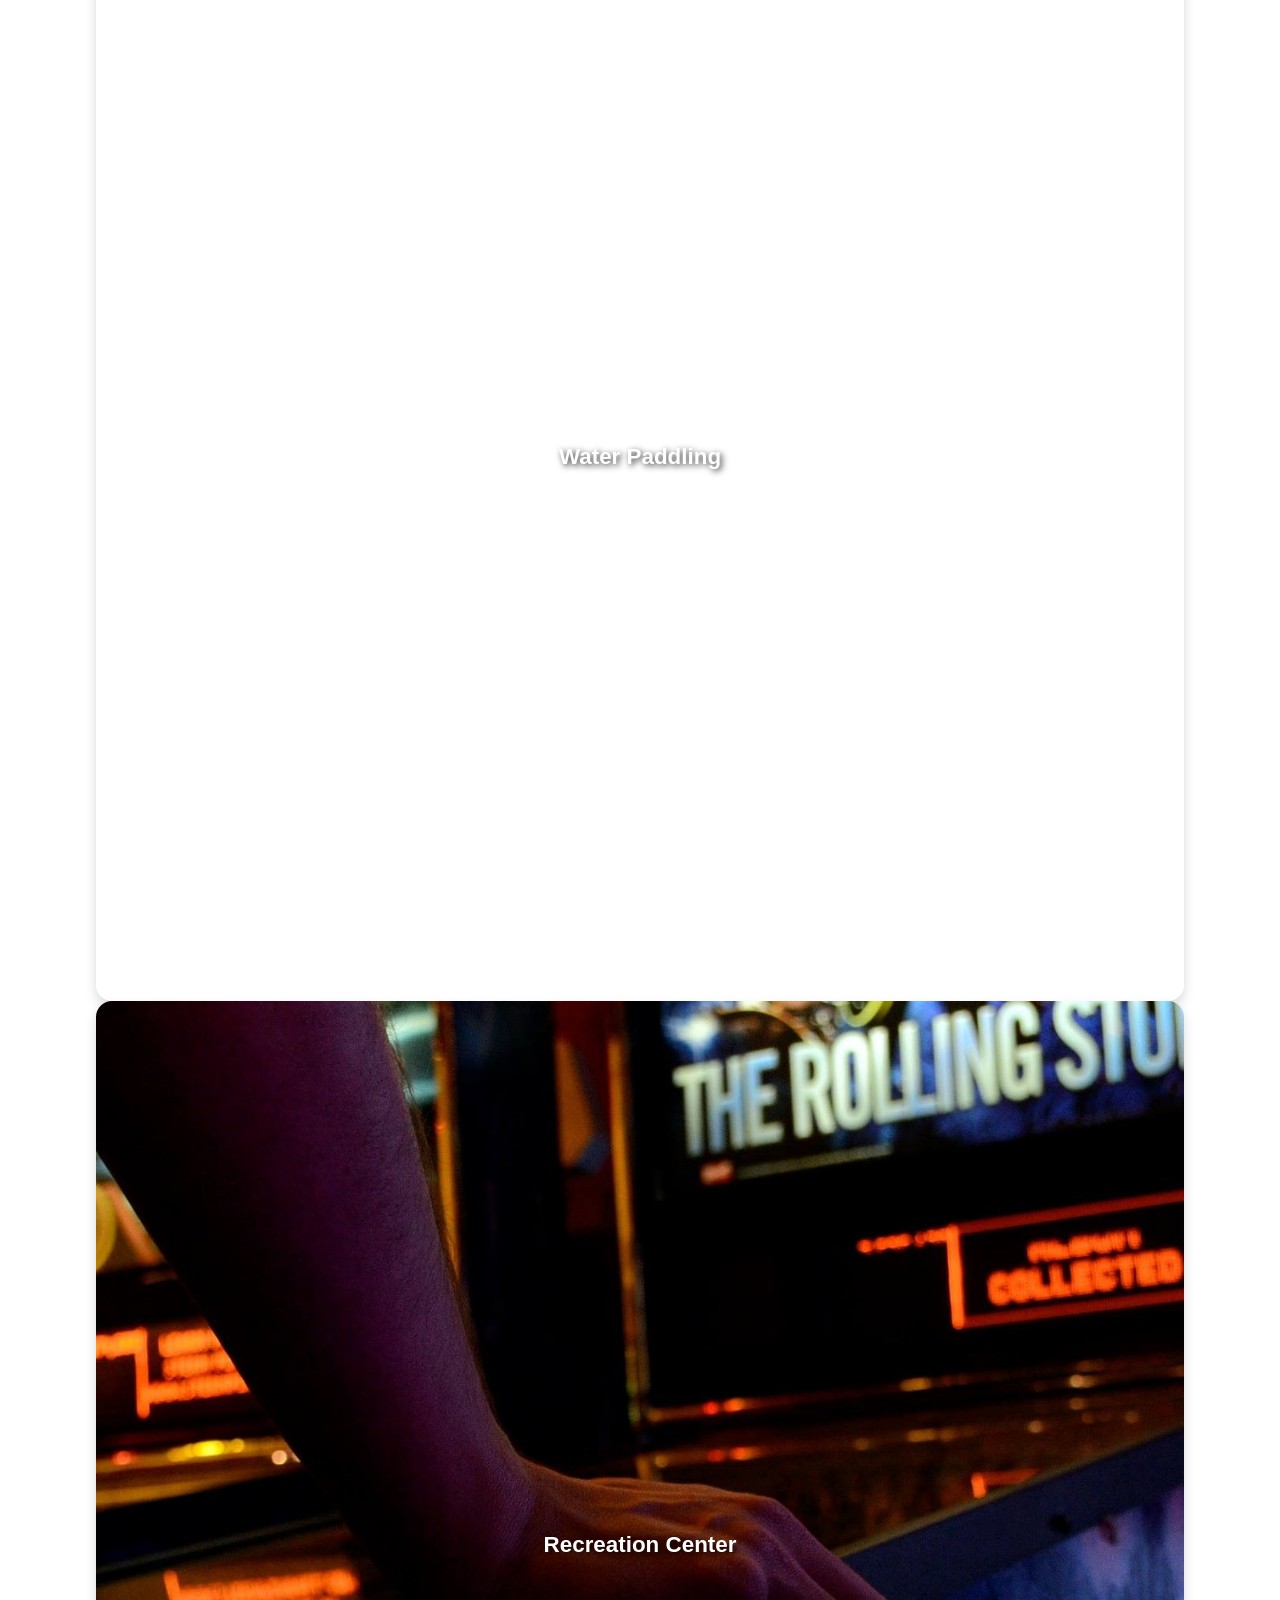
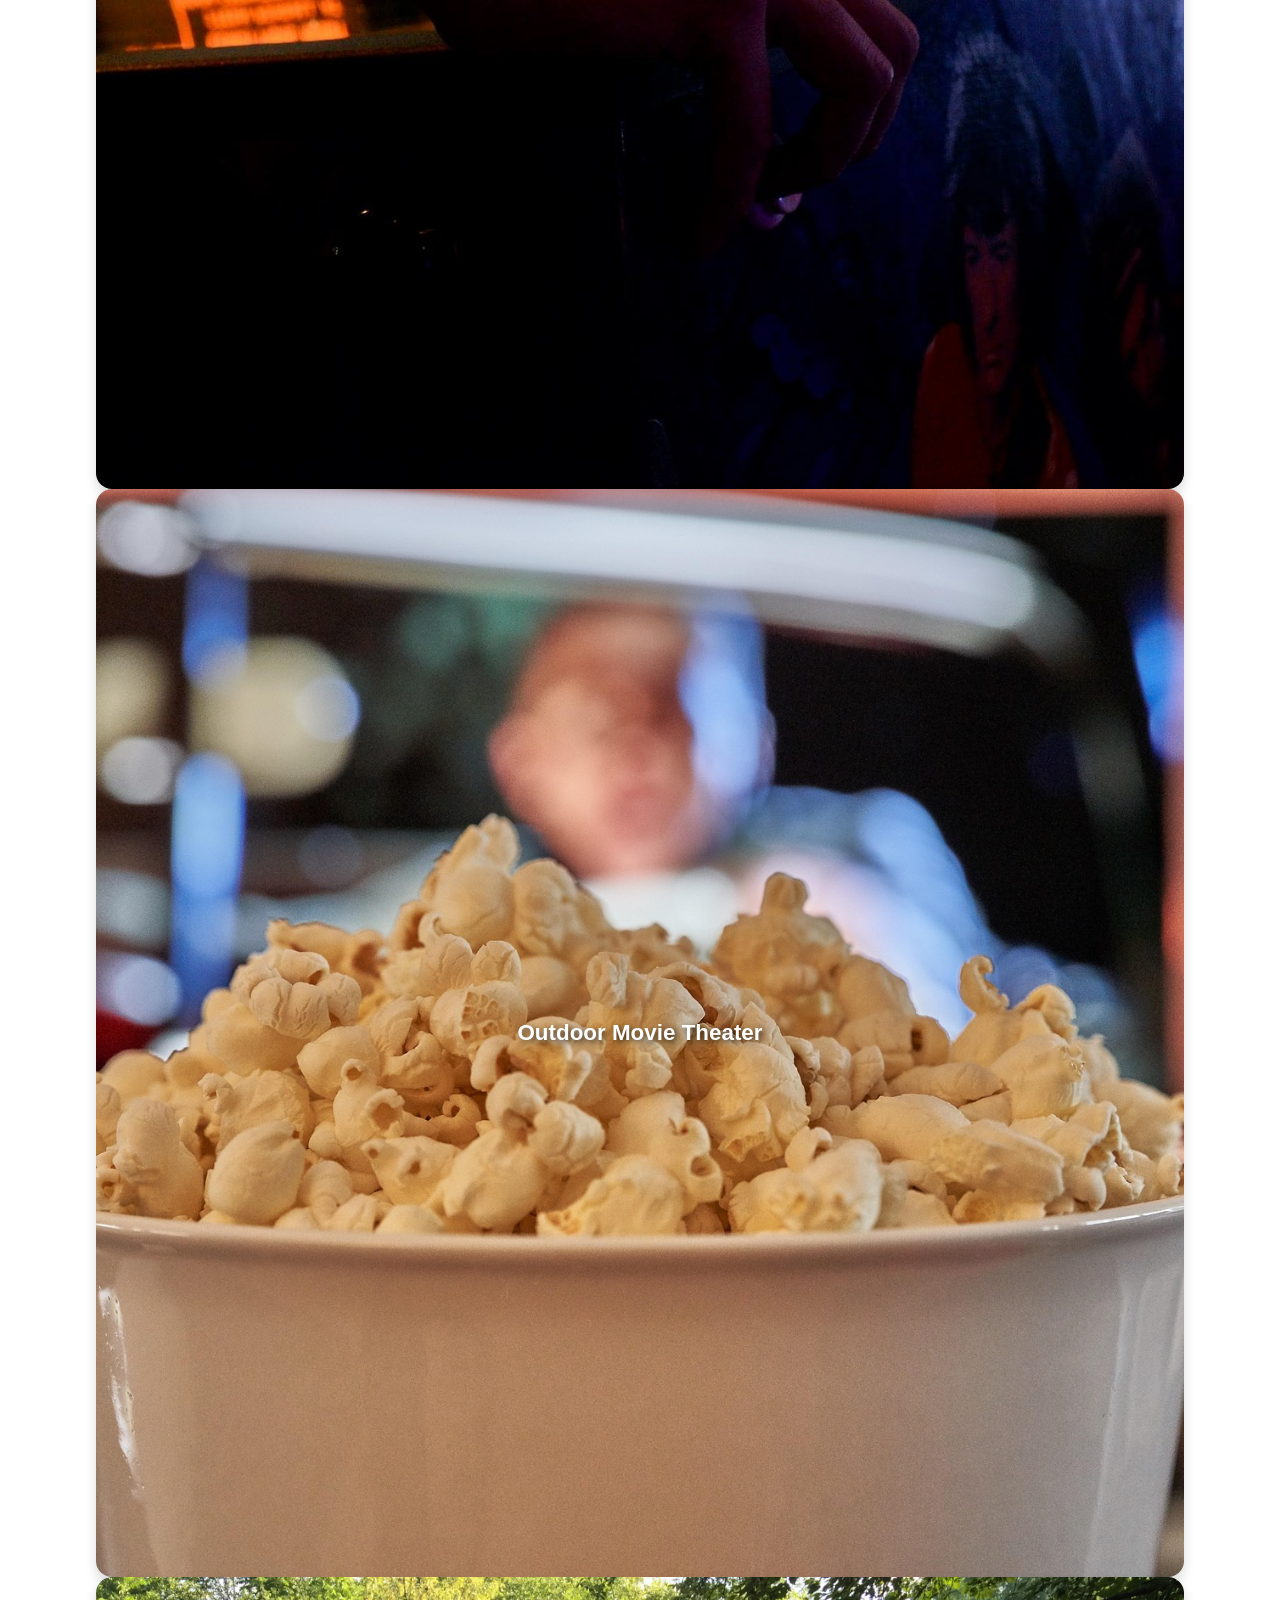
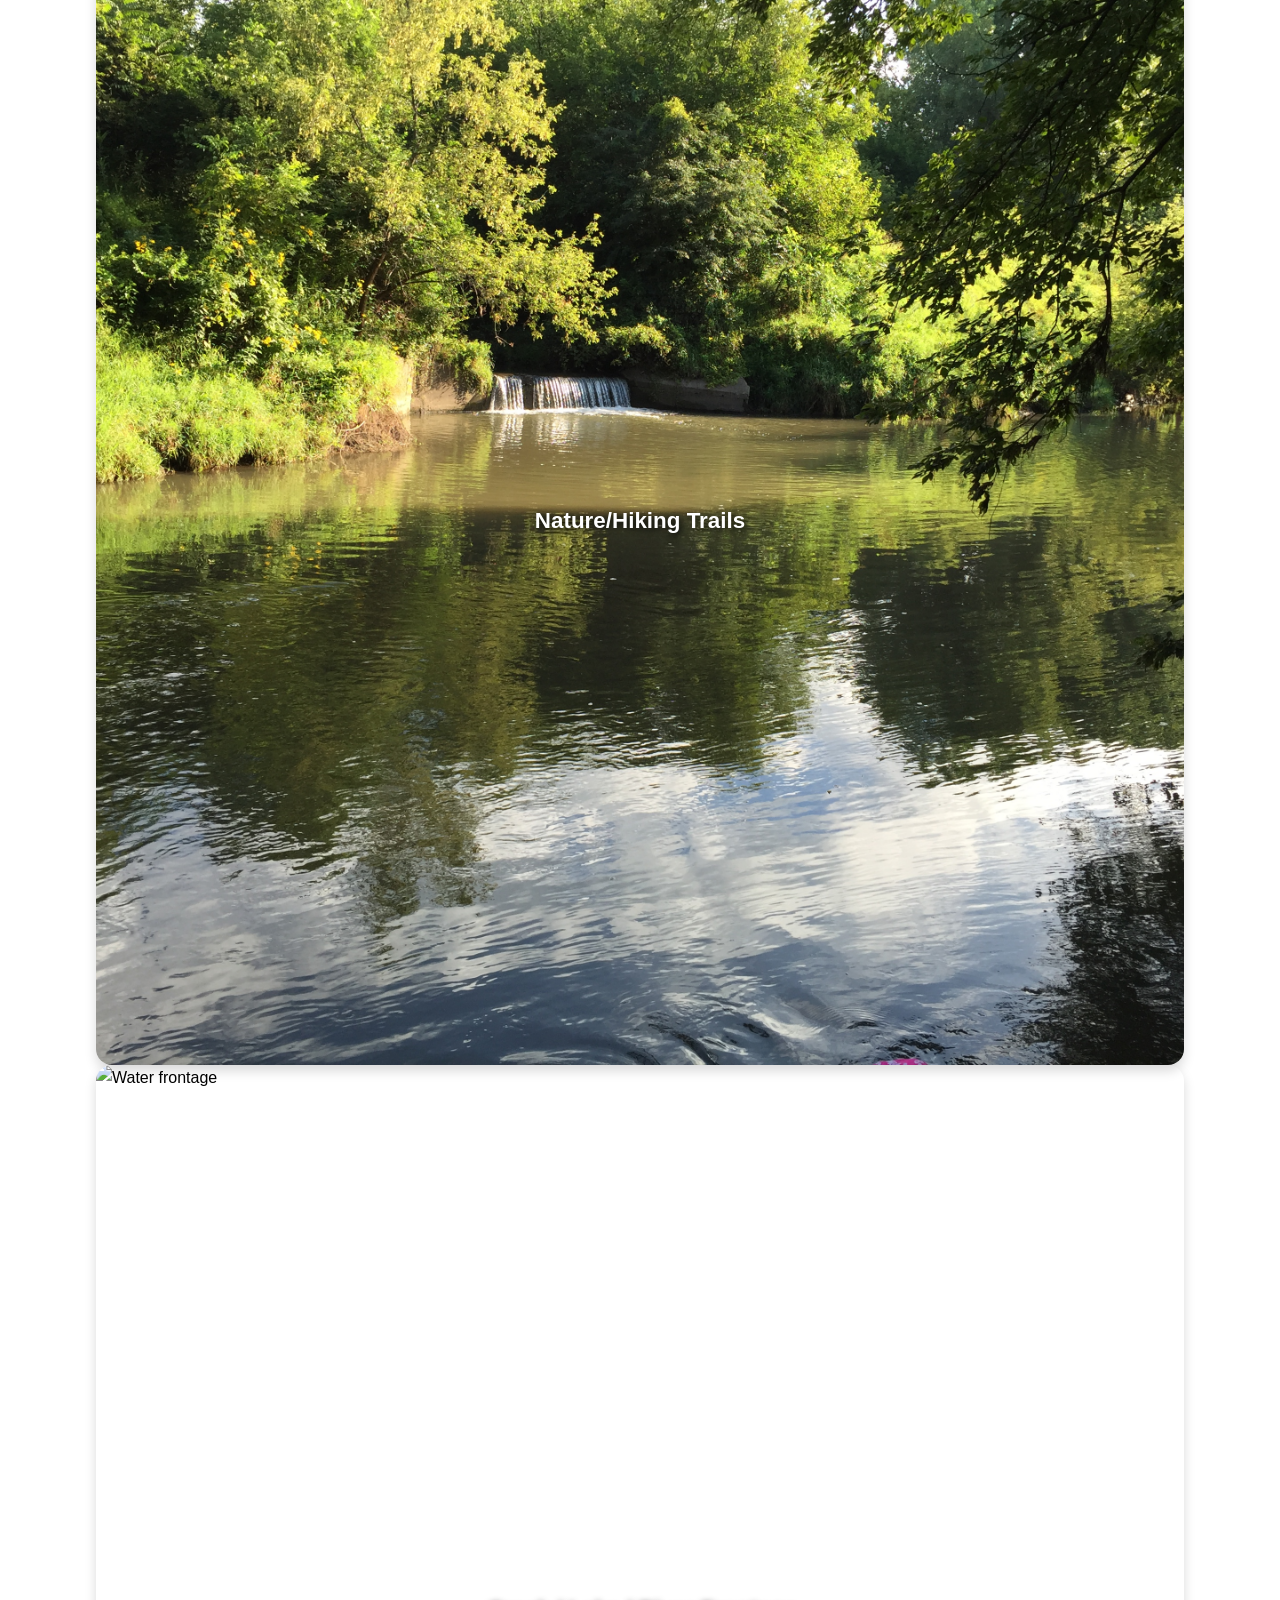
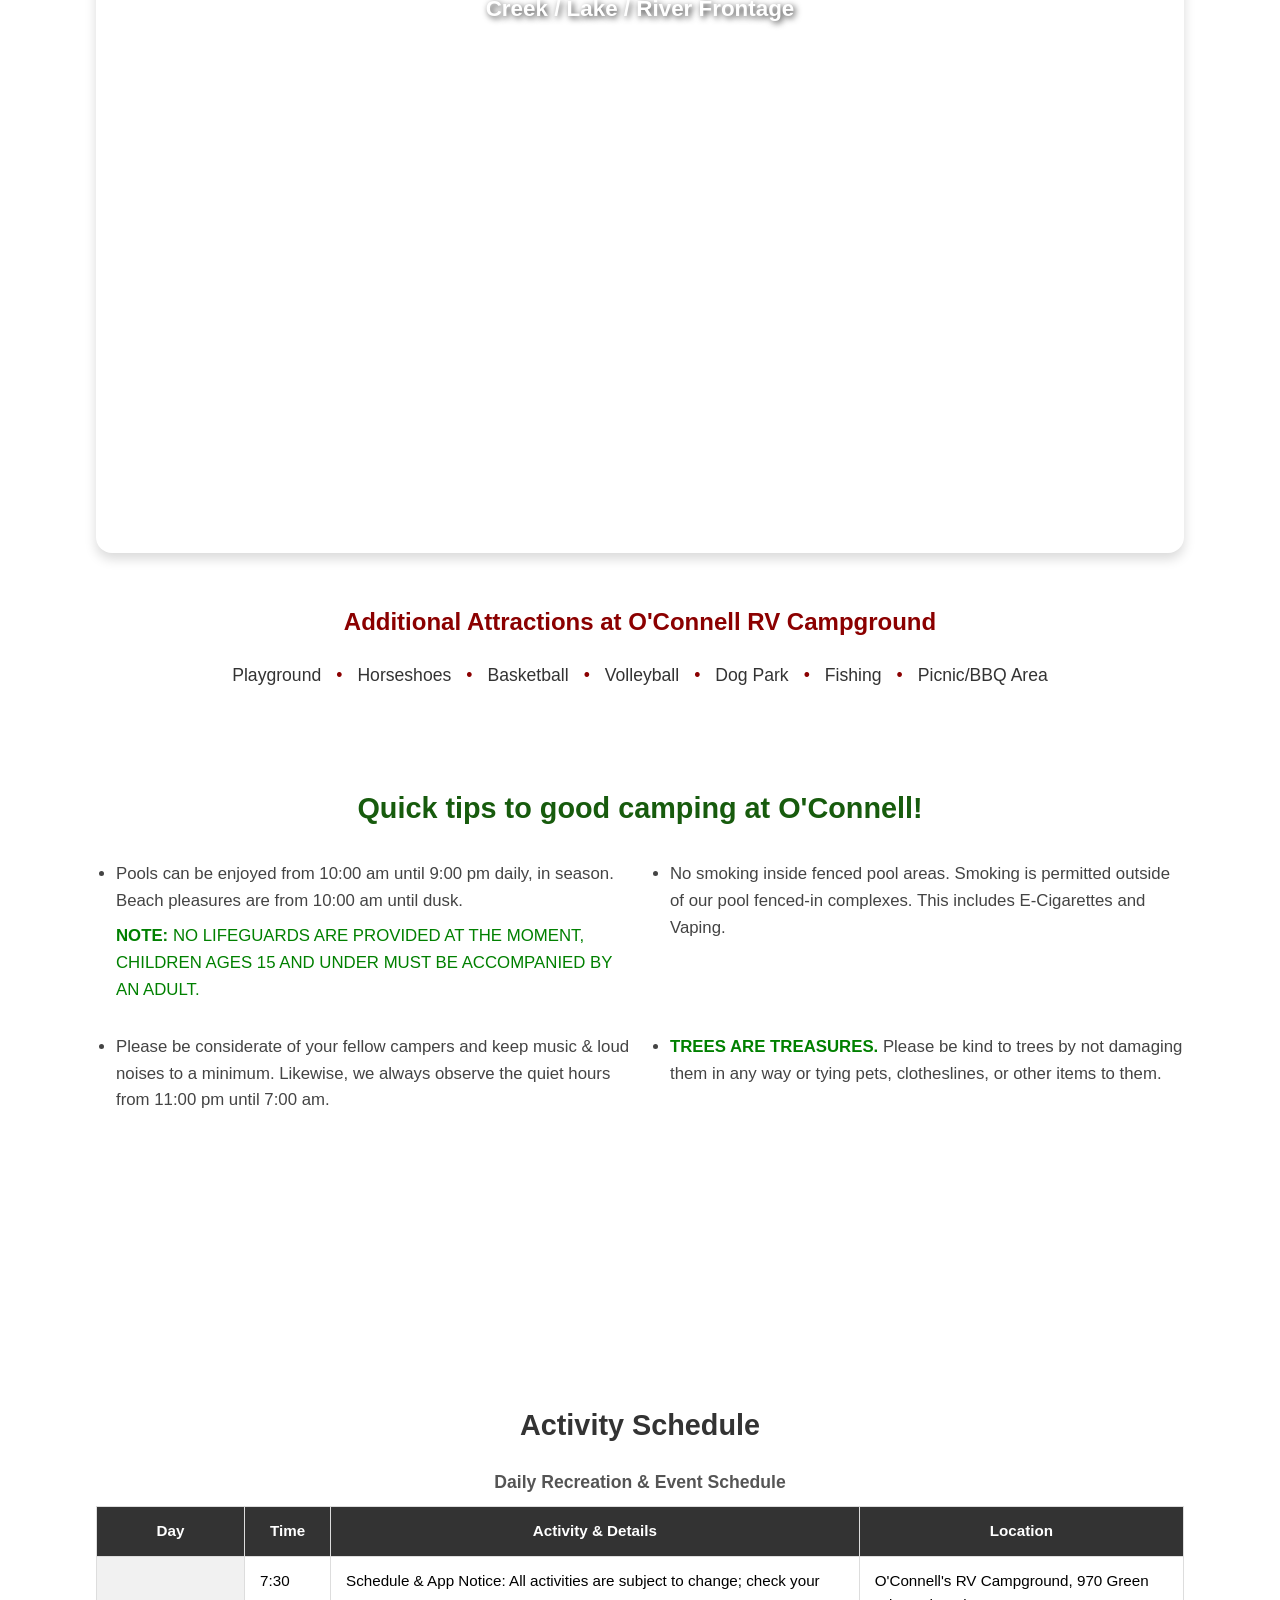
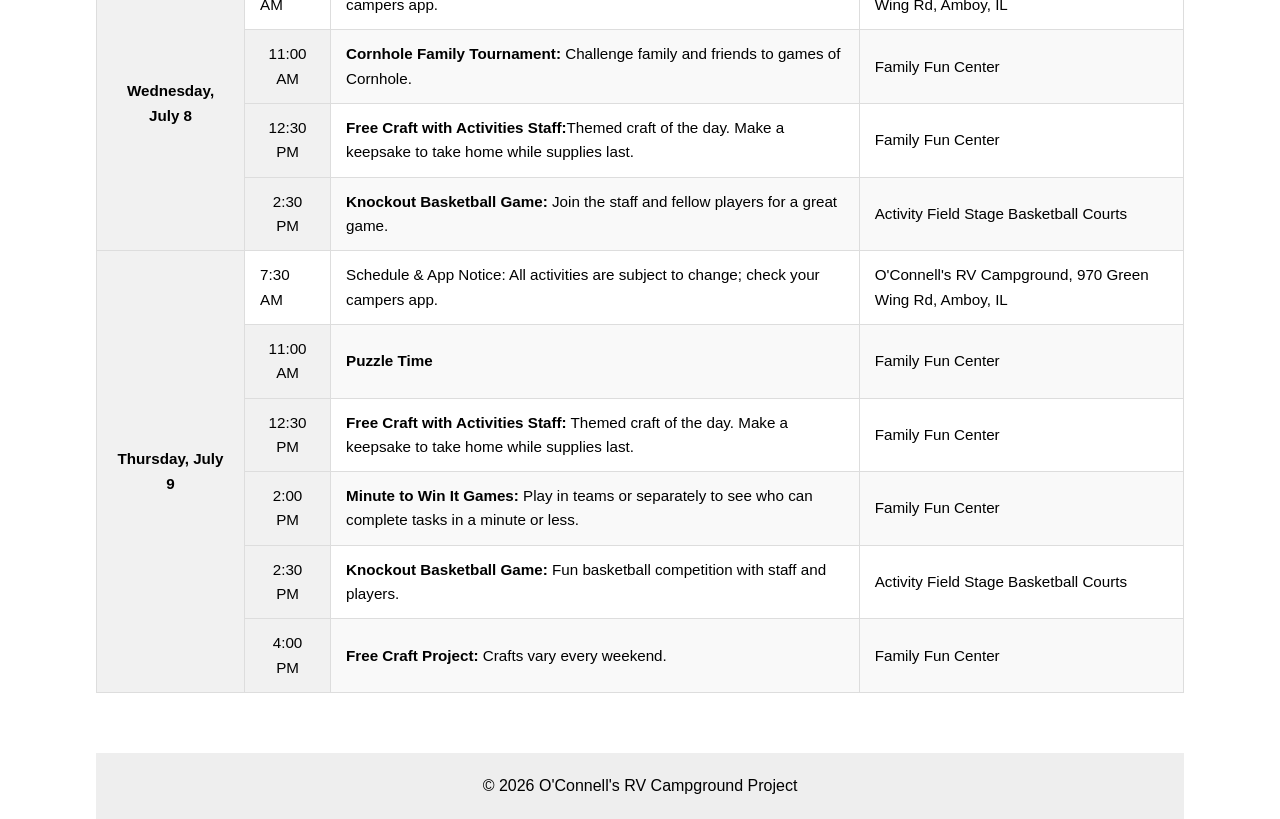
==== commit b50cc2bc: "Final updates and banner fixes" ====
--- a/index.html/amenities.html
+++ b/index.html/amenities.html
@@ -55,6 +55,8 @@
                 <img src="./images/pools.JPG" alt="Swimming pools and water slides">
                 <div class="amenity-overlay">
                     <h3>3 Swimming Pools + Water Slides</h3>
+                    </div>
+                    <p class="image-credit">Photo: Personal collection</p>
                 </div>
             </div>
 
@@ -63,6 +65,8 @@
                 <img src="./images/golf.JPG" alt="Mini golf course">
                 <div class="amenity-overlay">
                     <h3>Mini Golf</h3>
+                    </div>
+                    <p class="image-credit">Photo: Personal collection</p>
                 </div>
             </div>
 
@@ -71,6 +75,8 @@
                 <img src="./images/paddling.JPG" alt="Water paddling">
                 <div class="amenity-overlay">
                     <h3>Water Paddling</h3>
+                    </div>
+                    <p class="image-credit">Photo: Personal collection</p>
                 </div>
             </div>
 
@@ -80,6 +86,8 @@
                 <div class="amenity-overlay">
                     <h3>Recreation Center</h3>
                 </div>
+                <p class="image-credit">Photo: Pixabay (Railaspindolabirds)</p>
+                </div>
             </div>
 
             <!-- Item 5 -->
@@ -88,6 +96,8 @@
                 <div class="amenity-overlay">
                     <h3>Outdoor Movie Theater</h3>
                 </div>
+                <p class="image-credit">Photo: Pixabay (RoyBuri)</p>
+                </div>
             </div>
 
             <!-- Item 6 -->
@@ -95,6 +105,8 @@
                 <img src="./images/trails.JPG" alt="Hiking trails">
                 <div class="amenity-overlay">
                     <h3>Nature/Hiking Trails</h3>
+                    </div>
+                    <p class="image-credit">Photo: Personal collection</p>
                 </div>
             </div>
 
--- a/index.html/css/styles.css
+++ b/index.html/css/styles.css
@@ -19,7 +19,7 @@
     margin-left: calc(-50vw + 50%);
     margin-right: calc(-50vw + 50%);
     position: relative;
-    background-image: url('./images/nature-panorama.JPG');
+    background-image: url('../images/nature-panorama.JPG');
     background-size: cover;
     background-position: center;
 }
@@ -220,7 +220,7 @@
     margin-top: 40px;
     margin-bottom: 40px;
     position: relative;
-    background-image: url('./images/cabin-panorama.JPG');
+    background-image: url('../images/cabin-panorama.JPG');
     background-size: cover;
     background-position: center;
 }
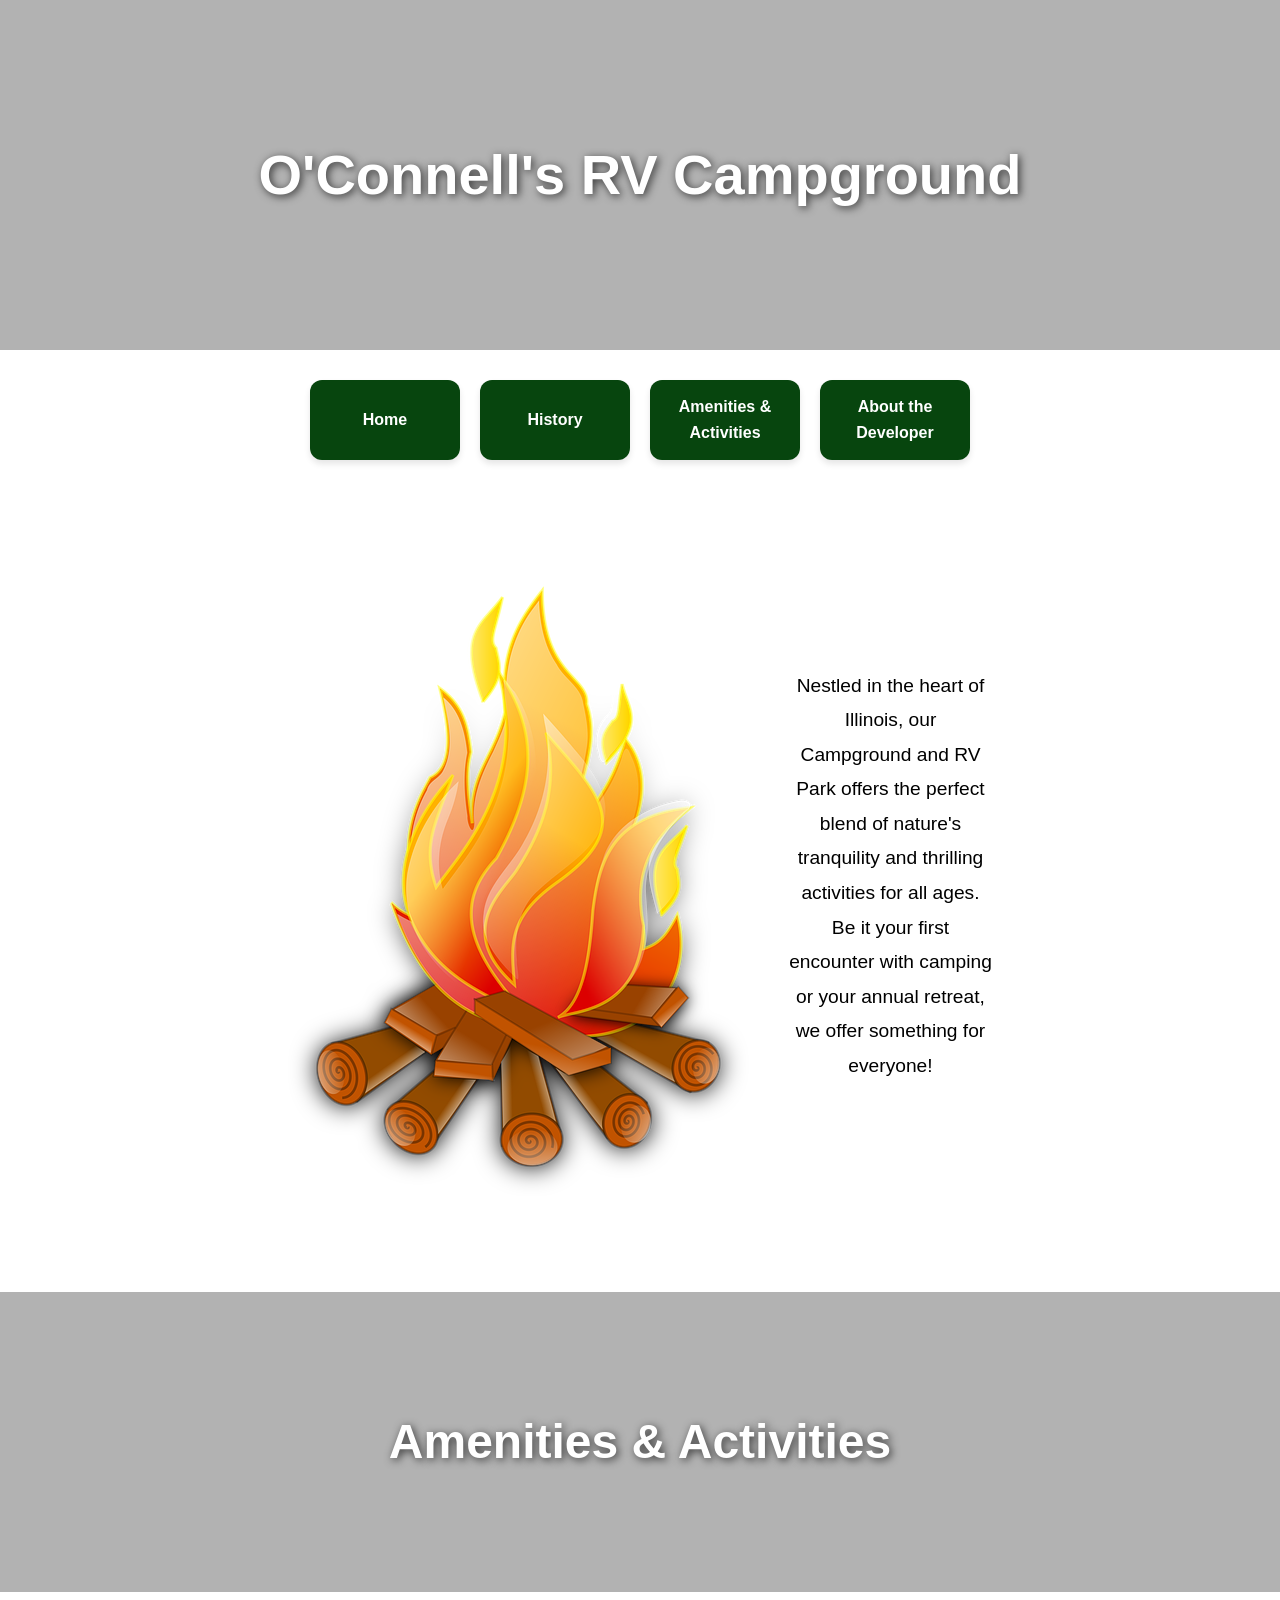
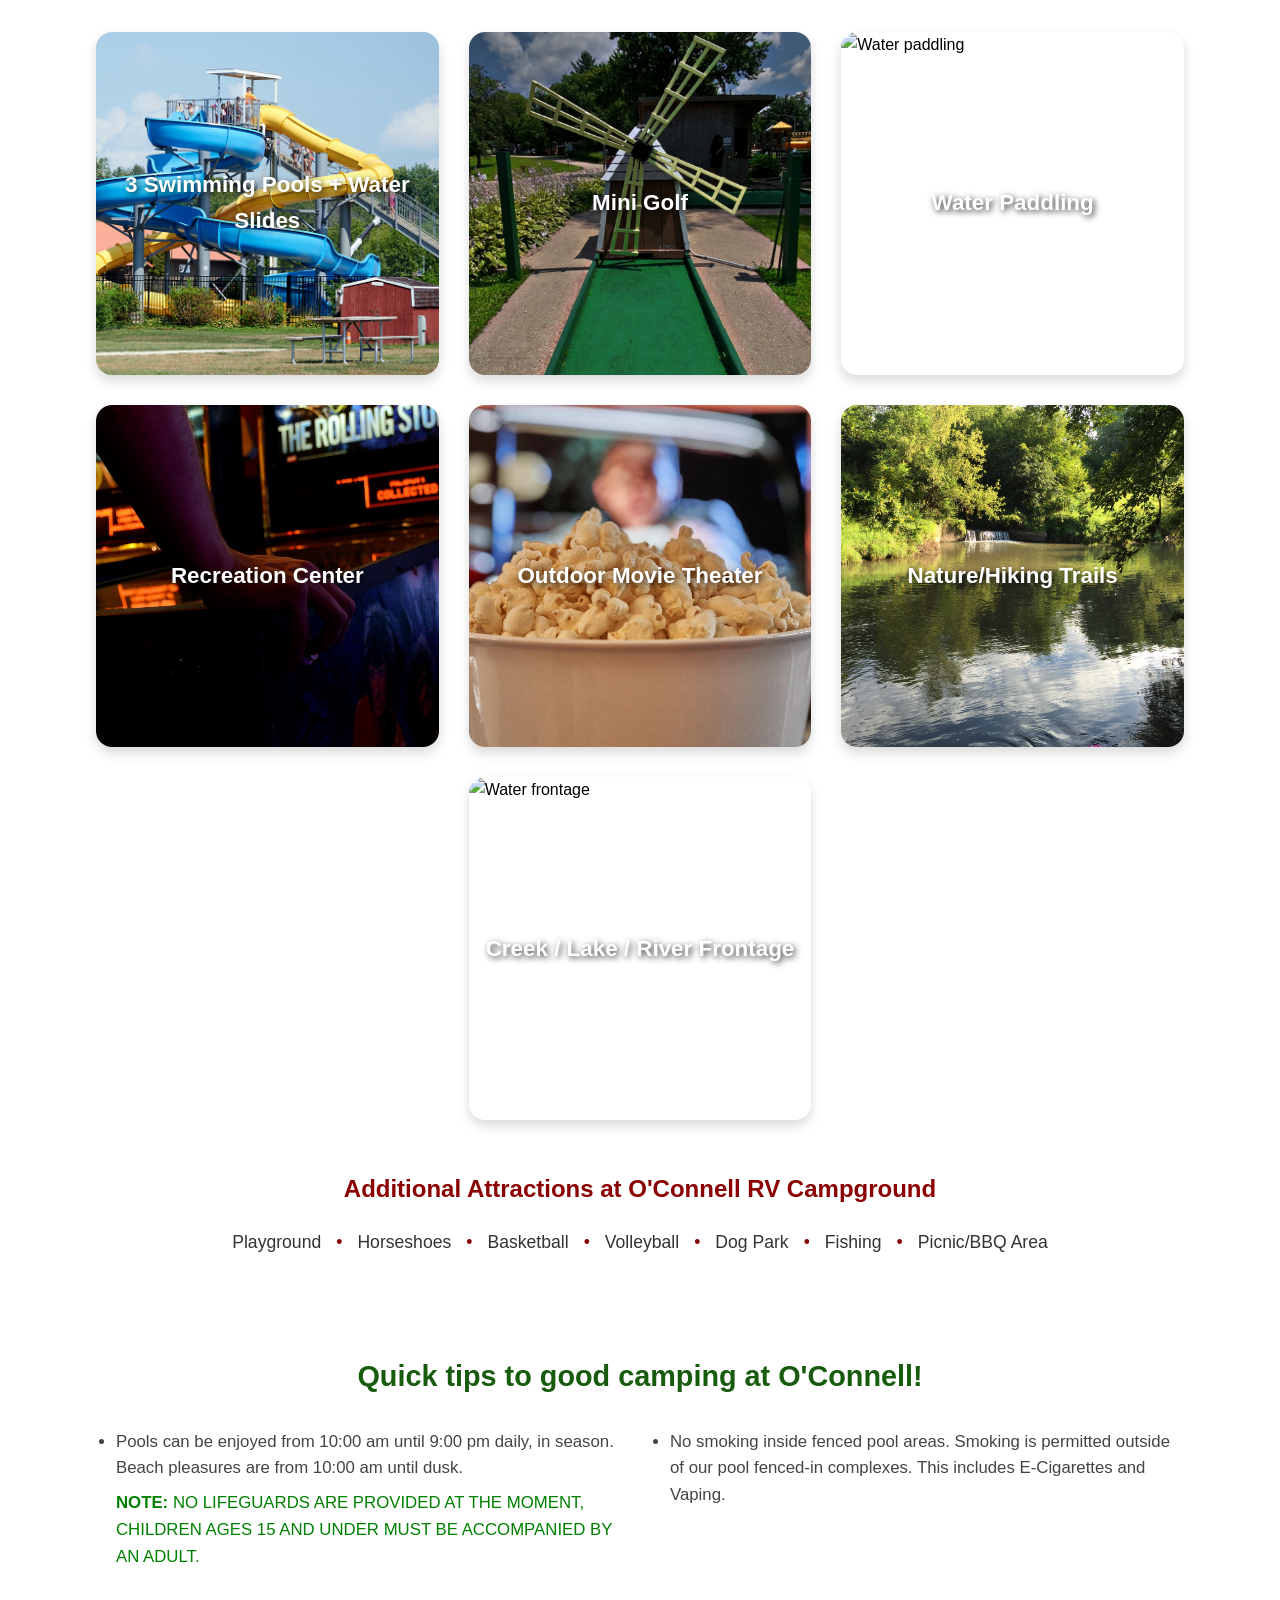
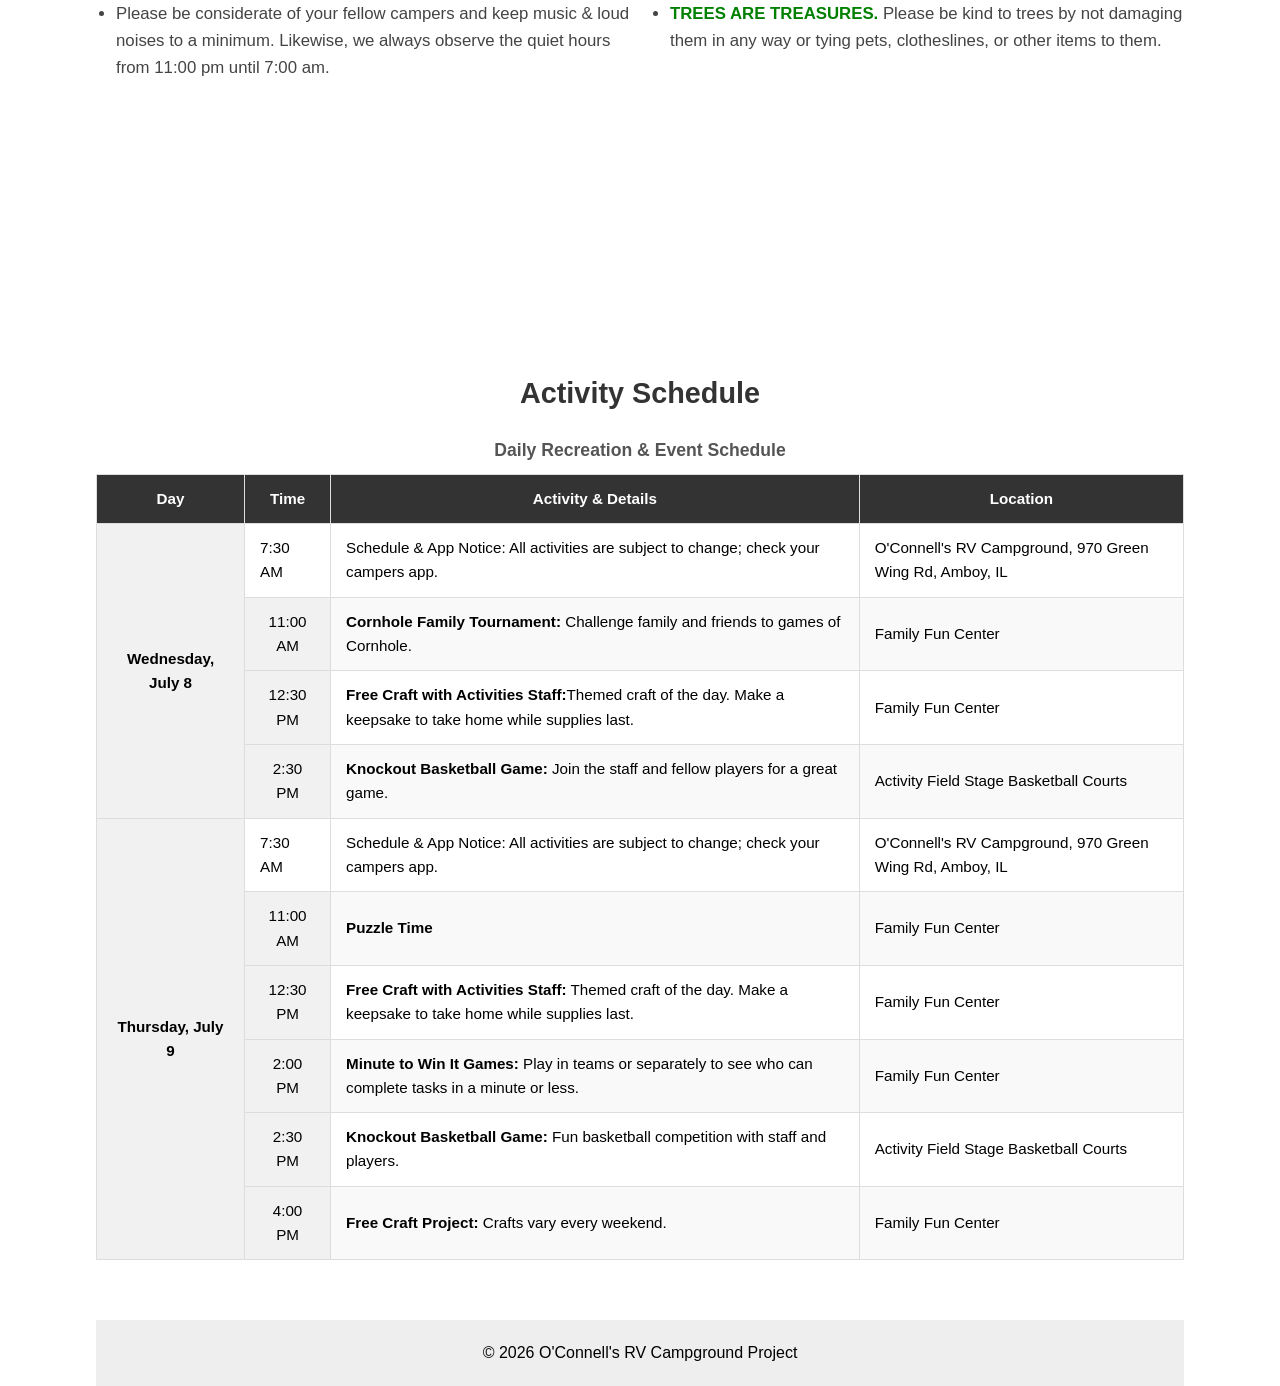
==== commit 52d0fc8c: "Final updates and banner fixes" ====
--- a/index.html/amenities.html
+++ b/index.html/amenities.html
@@ -52,61 +52,49 @@
         <div class="amenities-grid">
             <!-- Item 1 -->
             <div class="amenity-card">
-                <img src="./images/pools.JPG" alt="Swimming pools and water slides">
+                <img src="./images/pools.JPG" alt="Swimming pools and water slides"> Photo: Personal collection
                 <div class="amenity-overlay">
                     <h3>3 Swimming Pools + Water Slides</h3>
-                    </div>
-                    <p class="image-credit">Photo: Personal collection</p>
                 </div>
             </div>
 
             <!-- Item 2 -->
             <div class="amenity-card">
-                <img src="./images/golf.JPG" alt="Mini golf course">
+                <img src="./images/golf.JPG" alt="Mini golf course"> Photo: Personal collection
                 <div class="amenity-overlay">
                     <h3>Mini Golf</h3>
-                    </div>
-                    <p class="image-credit">Photo: Personal collection</p>
                 </div>
             </div>
 
             <!-- Item 3 -->
             <div class="amenity-card">
-                <img src="./images/paddling.JPG" alt="Water paddling">
-                <div class="amenity-overlay">
-                    <h3>Water Paddling</h3>
-                    </div>
-                    <p class="image-credit">Photo: Personal collection</p>
+                <img src="./images/paddling.JPG" alt="Water paddling"> Photo: Personal collection
+                <div class="amenity-overlay">
+                    <h3>Water Paddling</h3> 
                 </div>
             </div>
 
             <!-- Item 4 -->
             <div class="amenity-card">
-                <img src="./images/recreation.JPG" alt="Recreation center">
+                <img src="./images/recreation.JPG" alt="Recreation center"> Photo: Pixabay (RoyBuri)
                 <div class="amenity-overlay">
                     <h3>Recreation Center</h3>
                 </div>
-                <p class="image-credit">Photo: Pixabay (Railaspindolabirds)</p>
-                </div>
             </div>
 
             <!-- Item 5 -->
             <div class="amenity-card">
-                <img src="./images/theater.JPG" alt="Outdoor movie theater">
+                <img src="./images/theater.JPG" alt="Outdoor movie theater"> Photo: Pixabay (RoyBuri)
                 <div class="amenity-overlay">
                     <h3>Outdoor Movie Theater</h3>
                 </div>
-                <p class="image-credit">Photo: Pixabay (RoyBuri)</p>
-                </div>
             </div>
 
             <!-- Item 6 -->
             <div class="amenity-card">
-                <img src="./images/trails.JPG" alt="Hiking trails">
+                <img src="./images/trails.JPG" alt="Hiking trails"> Photo: Personal collection
                 <div class="amenity-overlay">
                     <h3>Nature/Hiking Trails</h3>
-                    </div>
-                    <p class="image-credit">Photo: Personal collection</p>
                 </div>
             </div>
 
